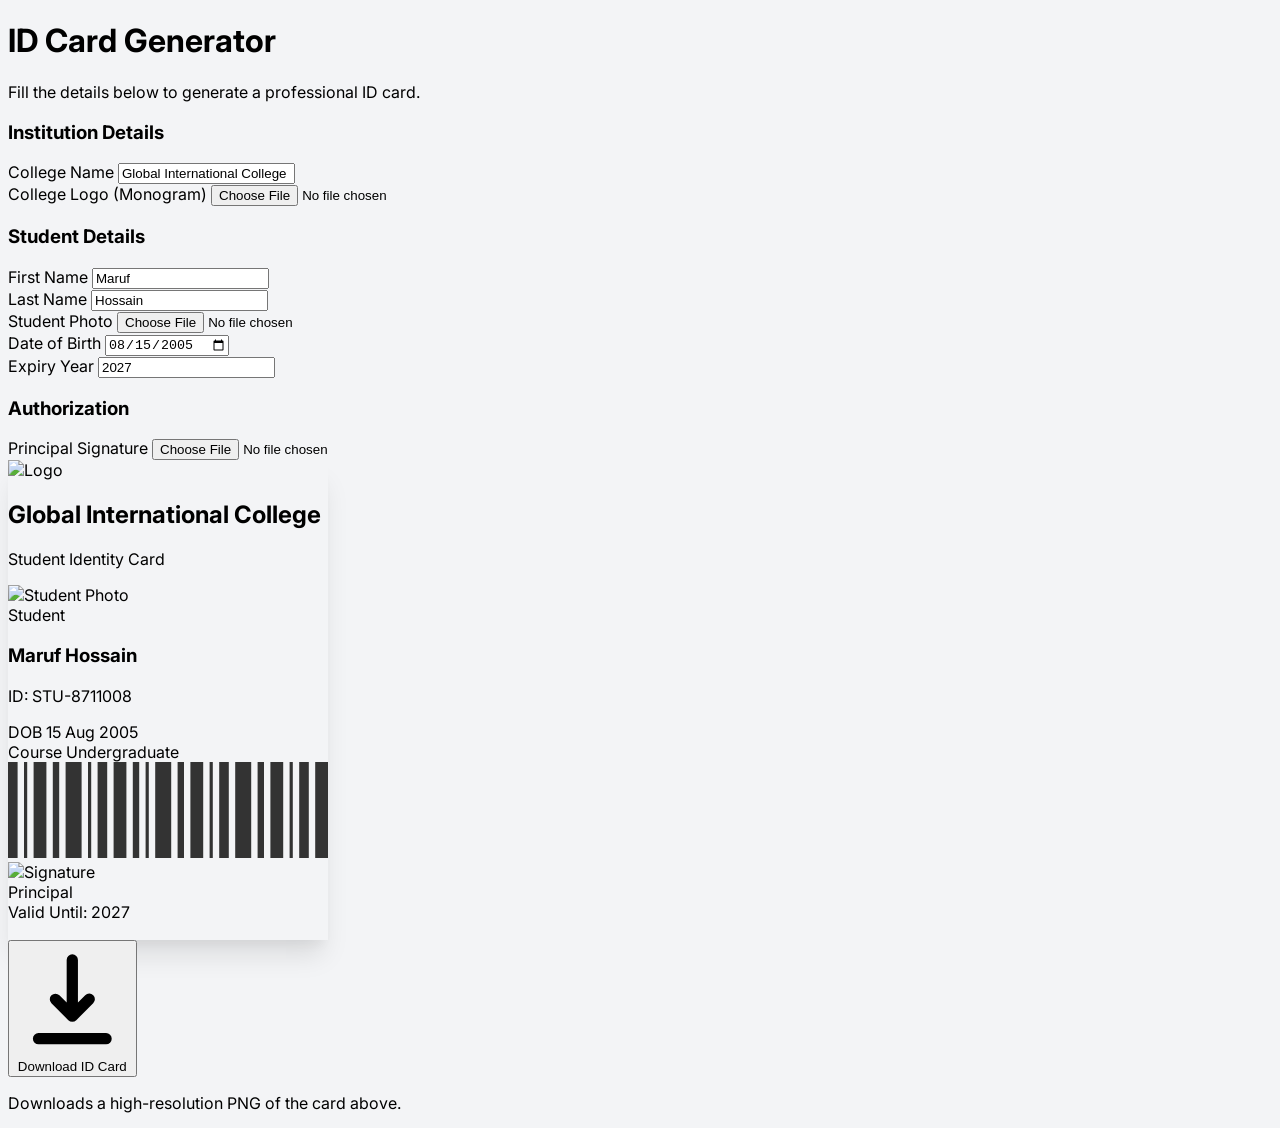
==== Card/index.html @ 34544143 "Add ID Card Generator HTML structure This file contains the complete HTML structure for a profession" ====
<!DOCTYPE html>
<html lang="en">
<head>
    <meta charset="UTF-8">
    <meta name="viewport" content="width=device-width, initial-scale=1.0">
    <title>Pro ID Card Generator</title>
    
    <!-- Tailwind CSS for rapid styling -->
    <script src="https://cdn.tailwindcss.com"></script>
    
    <!-- Google Fonts: Inter for a clean, professional look -->
    <link href="https://fonts.googleapis.com/css2?family=Inter:wght@300;400;500;600;700;800&display=swap" rel="stylesheet">
    
    <!-- html2canvas for downloading the card as an image -->
    <script src="https://cdnjs.cloudflare.com/ajax/libs/html2canvas/1.4.1/html2canvas.min.js"></script>

    <style>
        body {
            font-family: 'Inter', sans-serif;
            background-color: #f3f4f6;
        }
        
        /* Custom scrollbar for the form area */
        .custom-scrollbar::-webkit-scrollbar {
            width: 6px;
        }
        .custom-scrollbar::-webkit-scrollbar-track {
            background: #f1f1f1; 
        }
        .custom-scrollbar::-webkit-scrollbar-thumb {
            background: #cbd5e1; 
            border-radius: 10px;
        }
        .custom-scrollbar::-webkit-scrollbar-thumb:hover {
            background: #94a3b8; 
        }

        /* ID Card Specific Styles to ensure consistency */
        .id-card {
            width: 320px;
            height: 480px;
            box-shadow: 0 20px 25px -5px rgba(0, 0, 0, 0.1), 0 10px 10px -5px rgba(0, 0, 0, 0.04);
        }
        
        /* Watermark style */
        .watermark {
            position: absolute;
            top: 50%;
            left: 50%;
            transform: translate(-50%, -50%);
            width: 80%;
            opacity: 0.05;
            pointer-events: none;
            z-index: 0;
        }
    </style>
</head>
<body class="min-h-screen flex items-center justify-center p-4 md:p-8">

    <div class="max-w-6xl w-full bg-white rounded-2xl shadow-xl overflow-hidden flex flex-col lg:flex-row h-full lg:h-[85vh]">
        
        <!-- LEFT COLUMN: Input Form -->
        <div class="w-full lg:w-5/12 bg-white border-r border-gray-200 flex flex-col h-full relative z-10">
            <div class="p-6 border-b border-gray-100 bg-gray-50">
                <h1 class="text-2xl font-bold text-gray-800 tracking-tight">ID Card Generator</h1>
                <p class="text-sm text-gray-500 mt-1">Fill the details below to generate a professional ID card.</p>
            </div>

            <div class="p-6 overflow-y-auto custom-scrollbar flex-1 space-y-5">
                
                <!-- College Info Section -->
                <div>
                    <h3 class="text-xs font-semibold text-gray-400 uppercase tracking-wider mb-3">Institution Details</h3>
                    <div class="space-y-4">
                        <div>
                            <label class="block text-sm font-medium text-gray-700 mb-1">College Name</label>
                            <input type="text" id="inputCollegeName" value="Global International College" class="w-full px-4 py-2 border border-gray-300 rounded-lg focus:ring-2 focus:ring-blue-500 focus:border-blue-500 outline-none transition-colors">
                        </div>
                        <div>
                            <label class="block text-sm font-medium text-gray-700 mb-1">College Logo (Monogram)</label>
                            <input type="file" id="inputLogo" accept="image/*" class="w-full text-sm text-gray-500 file:mr-4 file:py-2 file:px-4 file:rounded-lg file:border-0 file:text-sm file:font-semibold file:bg-blue-50 file:text-blue-700 hover:file:bg-blue-100 transition-colors">
                        </div>
                    </div>
                </div>

                <div class="border-t border-gray-100 my-2"></div>

                <!-- Student Info Section -->
                <div>
                    <h3 class="text-xs font-semibold text-gray-400 uppercase tracking-wider mb-3">Student Details</h3>
                    <div class="space-y-4">
                        <div class="grid grid-cols-2 gap-4">
                            <div>
                                <label class="block text-sm font-medium text-gray-700 mb-1">First Name</label>
                                <input type="text" id="inputFirstName" value="Maruf" class="w-full px-4 py-2 border border-gray-300 rounded-lg focus:ring-2 focus:ring-blue-500 focus:border-blue-500 outline-none transition-colors">
                            </div>
                            <div>
                                <label class="block text-sm font-medium text-gray-700 mb-1">Last Name</label>
                                <input type="text" id="inputLastName" value="Hossain" class="w-full px-4 py-2 border border-gray-300 rounded-lg focus:ring-2 focus:ring-blue-500 focus:border-blue-500 outline-none transition-colors">
                            </div>
                        </div>
                        
                        <div>
                            <label class="block text-sm font-medium text-gray-700 mb-1">Student Photo</label>
                            <input type="file" id="inputPhoto" accept="image/*" class="w-full text-sm text-gray-500 file:mr-4 file:py-2 file:px-4 file:rounded-lg file:border-0 file:text-sm file:font-semibold file:bg-blue-50 file:text-blue-700 hover:file:bg-blue-100 transition-colors">
                        </div>

                        <div class="grid grid-cols-2 gap-4">
                            <div>
                                <label class="block text-sm font-medium text-gray-700 mb-1">Date of Birth</label>
                                <input type="date" id="inputDOB" value="2005-08-15" class="w-full px-4 py-2 border border-gray-300 rounded-lg focus:ring-2 focus:ring-blue-500 focus:border-blue-500 outline-none transition-colors">
                            </div>
                            <div>
                                <label class="block text-sm font-medium text-gray-700 mb-1">Expiry Year</label>
                                <input type="text" id="inputExpiry" value="2027" placeholder="e.g. 2027" class="w-full px-4 py-2 border border-gray-300 rounded-lg focus:ring-2 focus:ring-blue-500 focus:border-blue-500 outline-none transition-colors">
                            </div>
                        </div>
                    </div>
                </div>

                <div class="border-t border-gray-100 my-2"></div>

                <!-- Authorization Section -->
                <div>
                    <h3 class="text-xs font-semibold text-gray-400 uppercase tracking-wider mb-3">Authorization</h3>
                    <div>
                        <label class="block text-sm font-medium text-gray-700 mb-1">Principal Signature</label>
                        <input type="file" id="inputSignature" accept="image/*" class="w-full text-sm text-gray-500 file:mr-4 file:py-2 file:px-4 file:rounded-lg file:border-0 file:text-sm file:font-semibold file:bg-blue-50 file:text-blue-700 hover:file:bg-blue-100 transition-colors">
                    </div>
                </div>
                
                <div class="pb-6"></div> <!-- padding for scrolling -->
            </div>
        </div>

        <!-- RIGHT COLUMN: Live Preview -->
        <div class="w-full lg:w-7/12 bg-[#e8eef2] p-8 flex flex-col items-center justify-center relative overflow-hidden">
            
            <!-- Decorative background elements -->
            <div class="absolute top-[-10%] left-[-10%] w-96 h-96 bg-blue-200 rounded-full mix-blend-multiply filter blur-3xl opacity-50"></div>
            <div class="absolute bottom-[-10%] right-[-10%] w-96 h-96 bg-teal-200 rounded-full mix-blend-multiply filter blur-3xl opacity-50"></div>
            
            <!-- ID Card Container -->
            <div id="idCard" class="id-card bg-white rounded-2xl relative flex flex-col z-10 overflow-hidden border border-gray-200 transform transition-transform hover:scale-[1.02] duration-300">
                
                <!-- Card Header (College Info) -->
                <div class="h-[90px] bg-gradient-to-r from-blue-900 via-blue-800 to-indigo-900 text-white flex items-center px-4 pt-2 shadow-md relative z-10">
                    <div class="w-[50px] h-[50px] bg-white rounded-full flex items-center justify-center p-1 shrink-0 overflow-hidden shadow-sm">
                        <img id="previewLogo" src="https://placehold.co/100x100/ffffff/1e3a8a?text=LOGO" alt="Logo" class="w-full h-full object-contain">
                    </div>
                    <div class="ml-3 flex-1">
                        <h2 id="previewCollegeName" class="text-[13px] font-bold uppercase leading-tight tracking-wide line-clamp-2">Global International College</h2>
                        <p class="text-[9px] text-blue-200 mt-0.5 tracking-widest uppercase">Student Identity Card</p>
                    </div>
                </div>

                <!-- Card Body (Student Info) -->
                <div class="flex-1 flex flex-col items-center pt-6 px-6 relative z-10">
                    <!-- Photo -->
                    <div class="relative mb-3">
                        <div class="w-[110px] h-[130px] rounded-lg border-[3px] border-white shadow-[0_4px_10px_rgba(0,0,0,0.15)] overflow-hidden bg-gray-100 z-10 relative">
                            <img id="previewPhoto" src="https://placehold.co/220x260/e2e8f0/475569?text=PHOTO" alt="Student Photo" class="w-full h-full object-cover">
                        </div>
                        <!-- Little decorative ribbon -->
                        <div class="absolute -bottom-2 left-1/2 transform -translate-x-1/2 bg-blue-600 text-white text-[8px] font-bold px-3 py-1 rounded-full uppercase tracking-wider z-20 shadow-sm border border-blue-700">
                            Student
                        </div>
                    </div>

                    <!-- Name -->
                    <h3 class="text-xl font-bold text-gray-800 uppercase tracking-wide mt-2 text-center w-full truncate">
                        <span id="previewFirstName">Maruf</span> <span id="previewLastName">Hossain</span>
                    </h3>
                    
                    <!-- ID Number (Auto generated for realism) -->
                    <p class="text-[10px] text-gray-500 font-mono mt-1 mb-4">ID: <span id="randomId">STU-8472910</span></p>

                    <!-- Details Grid -->
                    <div class="w-full space-y-2 mt-1">
                        <div class="flex justify-between items-center border-b border-gray-100 pb-1">
                            <span class="text-[11px] font-semibold text-gray-500 uppercase tracking-wider">DOB</span>
                            <span id="previewDOB" class="text-[12px] font-bold text-gray-800">15 Aug 2005</span>
                        </div>
                        <div class="flex justify-between items-center border-b border-gray-100 pb-1">
                            <span class="text-[11px] font-semibold text-gray-500 uppercase tracking-wider">Course</span>
                            <span class="text-[12px] font-bold text-gray-800">Undergraduate</span>
                        </div>
                    </div>
                </div>

                <!-- Card Footer (Signatures & Expiry) -->
                <div class="mt-auto px-6 pb-4 w-full flex justify-between items-end relative z-10">
                    <!-- Dummy Barcode for authenticity -->
                    <div class="w-20">
                        <svg class="w-full h-8 opacity-70" viewBox="0 0 100 30" preserveAspectRatio="none">
                            <rect x="0" y="0" width="3" height="30" fill="#333"/>
                            <rect x="5" y="0" width="1" height="30" fill="#333"/>
                            <rect x="8" y="0" width="4" height="30" fill="#333"/>
                            <rect x="14" y="0" width="2" height="30" fill="#333"/>
                            <rect x="18" y="0" width="5" height="30" fill="#333"/>
                            <rect x="25" y="0" width="1" height="30" fill="#333"/>
                            <rect x="28" y="0" width="3" height="30" fill="#333"/>
                            <rect x="33" y="0" width="4" height="30" fill="#333"/>
                            <rect x="39" y="0" width="2" height="30" fill="#333"/>
                            <rect x="43" y="0" width="1" height="30" fill="#333"/>
                            <rect x="46" y="0" width="5" height="30" fill="#333"/>
                            <rect x="53" y="0" width="2" height="30" fill="#333"/>
                            <rect x="57" y="0" width="4" height="30" fill="#333"/>
                            <rect x="63" y="0" width="1" height="30" fill="#333"/>
                            <rect x="66" y="0" width="3" height="30" fill="#333"/>
                            <rect x="71" y="0" width="5" height="30" fill="#333"/>
                            <rect x="78" y="0" width="2" height="30" fill="#333"/>
                            <rect x="82" y="0" width="4" height="30" fill="#333"/>
                            <rect x="88" y="0" width="1" height="30" fill="#333"/>
                            <rect x="91" y="0" width="3" height="30" fill="#333"/>
                            <rect x="96" y="0" width="4" height="30" fill="#333"/>
                        </svg>
                    </div>

                    <!-- Signature -->
                    <div class="flex flex-col items-center">
                        <img id="previewSignature" src="https://placehold.co/150x50/ffffff/000000?text=Sign" alt="Signature" class="h-8 object-contain mb-1 mix-blend-darken">
                        <div class="w-16 h-px bg-gray-400 mb-1"></div>
                        <span class="text-[9px] font-bold text-gray-500 uppercase tracking-wider">Principal</span>
                    </div>
                </div>

                <!-- Expiry Banner -->
                <div class="h-6 bg-red-600 text-white text-[10px] font-bold uppercase tracking-widest flex items-center justify-center relative z-10">
                    Valid Until: <span id="previewExpiry" class="ml-1">2027</span>
                </div>
            </div>

            <!-- Download Button -->
            <button id="downloadBtn" class="mt-8 px-8 py-3 bg-blue-600 hover:bg-blue-700 text-white font-semibold rounded-lg shadow-lg hover:shadow-xl transition-all flex items-center gap-2 transform active:scale-95 z-10">
                <svg xmlns="http://www.w3.org/2000/svg" class="h-5 w-5" viewBox="0 0 20 20" fill="currentColor">
                    <path fill-rule="evenodd" d="M3 17a1 1 0 011-1h12a1 1 0 110 2H4a1 1 0 01-1-1zm3.293-7.707a1 1 0 011.414 0L9 10.586V3a1 1 0 112 0v7.586l1.293-1.293a1 1 0 111.414 1.414l-3 3a1 1 0 01-1.414 0l-3-3a1 1 0 010-1.414z" clip-rule="evenodd" />
                </svg>
                Download ID Card
            </button>
            <p class="text-xs text-gray-500 mt-3 z-10 text-center max-w-xs">Downloads a high-resolution PNG of the card above.</p>

        </div>
    </div>

    <script>
        document.addEventListener('DOMContentLoaded', () => {
            
            // Format Date Function (e.g., 2005-08-15 to 15 Aug 2005)
            const formatDate = (dateString) => {
                if (!dateString) return '';
                const options = { day: 'numeric', month: 'short', year: 'numeric' };
                const date = new Date(dateString);
                // Handle invalid dates gracefully
                if (isNaN(date)) return dateString; 
                return date.toLocaleDateString('en-GB', options);
            };

            // Bind text inputs
            const bindText = (inputId, previewId, formatter = null) => {
                const input = document.getElementById(inputId);
                const preview = document.getElementById(previewId);
                
                // Initialize
                if(formatter) {
                    preview.textContent = formatter(input.value) || '...';
                } else {
                    preview.textContent = input.value || '...';
                }

                // Listen to changes
                input.addEventListener('input', (e) => {
                    if(formatter) {
                        preview.textContent = formatter(e.target.value) || '...';
                    } else {
                        preview.textContent = e.target.value || '...';
                    }
                });
            };

            // Bind image inputs via FileReader
            const bindImage = (inputId, previewId) => {
                const input = document.getElementById(inputId);
                const preview = document.getElementById(previewId);

                input.addEventListener('change', function(e) {
                    const file = e.target.files[0];
                    if (file) {
                        const reader = new FileReader();
                        reader.onload = function(event) {
                            preview.src = event.target.result;
                        }
                        reader.readAsDataURL(file);
                    }
                });
            };

            // Execute bindings
            bindText('inputCollegeName', 'previewCollegeName');
            bindText('inputFirstName', 'previewFirstName');
            bindText('inputLastName', 'previewLastName');
            bindText('inputDOB', 'previewDOB', formatDate);
            bindText('inputExpiry', 'previewExpiry');

            bindImage('inputLogo', 'previewLogo');
            bindImage('inputPhoto', 'previewPhoto');
            bindImage('inputSignature', 'previewSignature');

            // Generate a random ID number on load
            document.getElementById('randomId').textContent = 'STU-' + Math.floor(1000000 + Math.random() * 9000000);

            // Download functionality using html2canvas
            document.getElementById('downloadBtn').addEventListener('click', () => {
                const card = document.getElementById('idCard');
                const btn = document.getElementById('downloadBtn');
                
                // Visual feedback on button
                const originalText = btn.innerHTML;
                btn.innerHTML = 'Generating...';
                btn.classList.add('opacity-75', 'cursor-not-allowed');
                
                // Use html2canvas
                html2canvas(card, {
                    scale: 3, // High resolution
                    useCORS: true, // Allow cross-origin images if any
                    backgroundColor: null, // Keep transparent edges if any
                    logging: false
                }).then(canvas => {
                    // Create download link
                    const link = document.createElement('a');
                    link.download = `ID_Card_${document.getElementById('inputFirstName').value || 'Student'}.png`;
                    link.href = canvas.toDataURL('image/png');
                    link.click();
                    
                    // Reset button
                    btn.innerHTML = originalText;
                    btn.classList.remove('opacity-75', 'cursor-not-allowed');
                }).catch(err => {
                    console.error('Error generating image:', err);
                    alert('There was an issue generating the ID card image.');
                    btn.innerHTML = originalText;
                    btn.classList.remove('opacity-75', 'cursor-not-allowed');
                });
            });
        });
    </script>
</body>
</html>
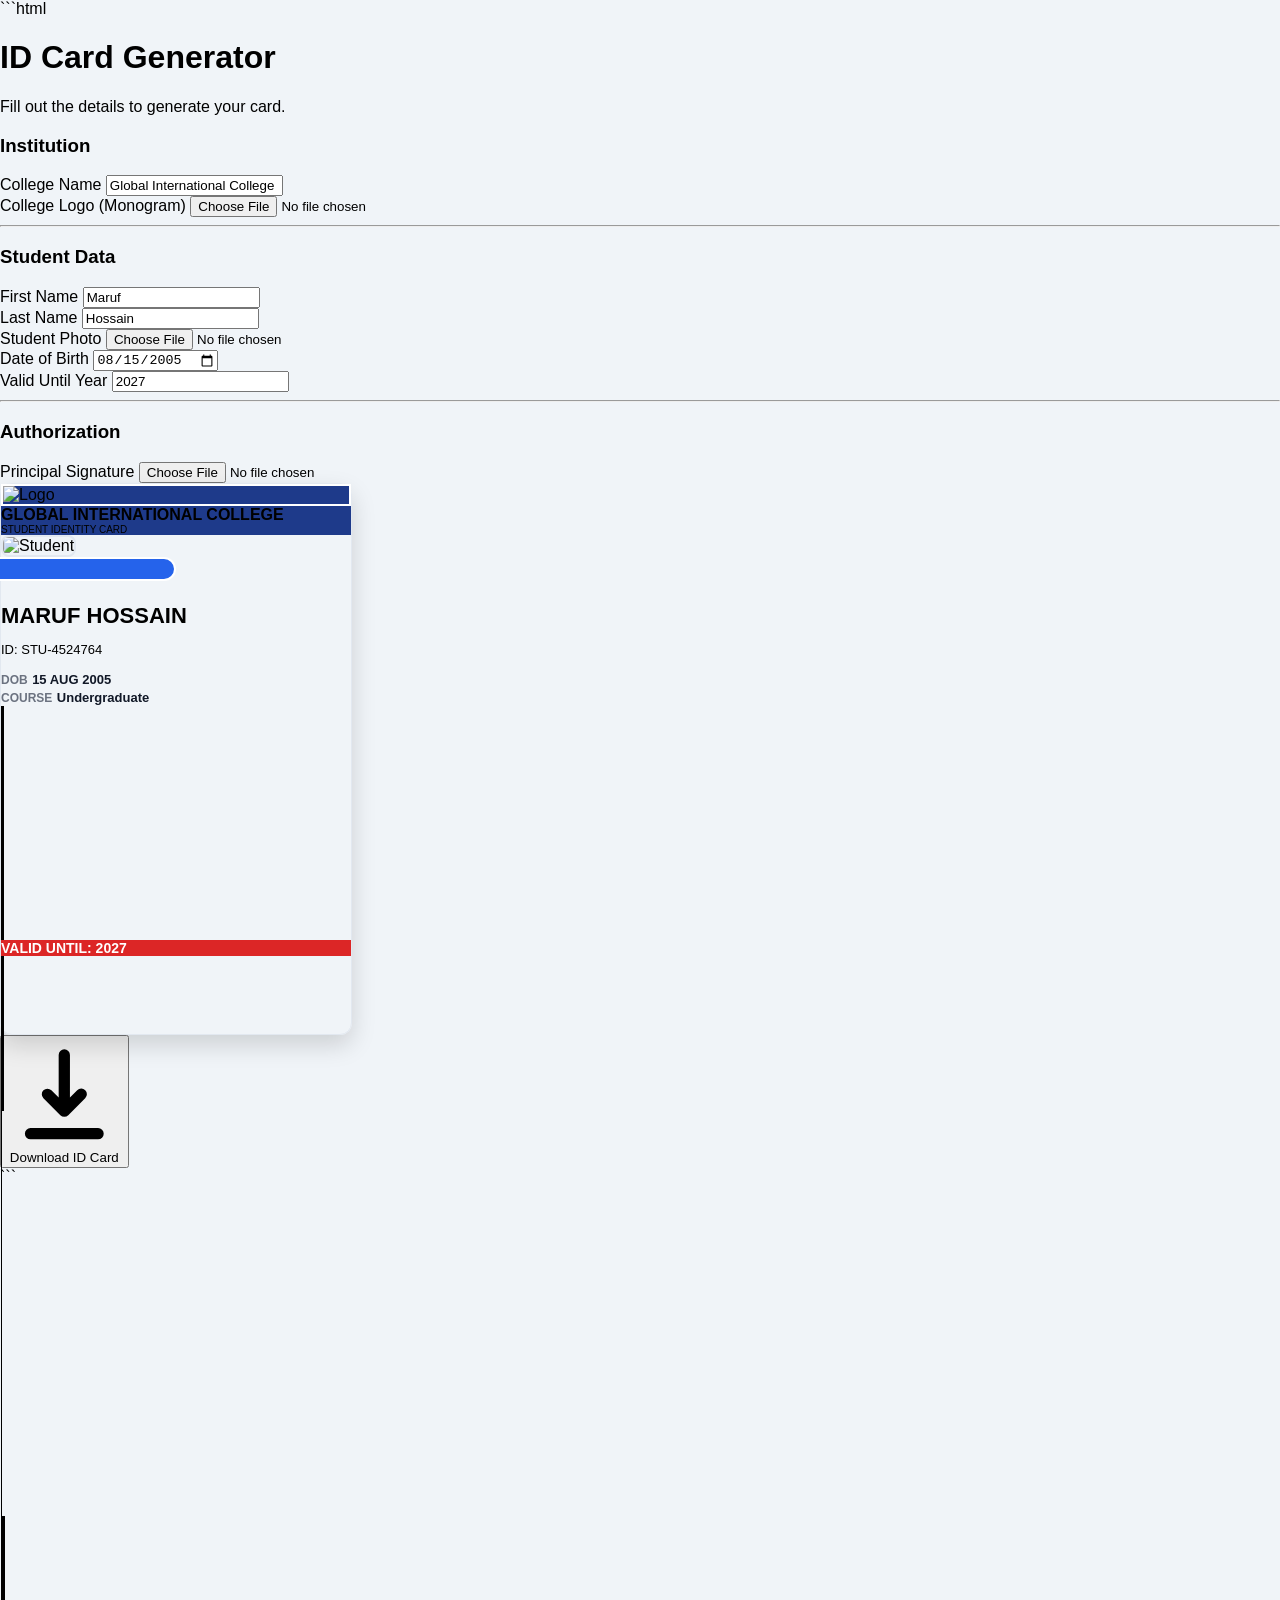
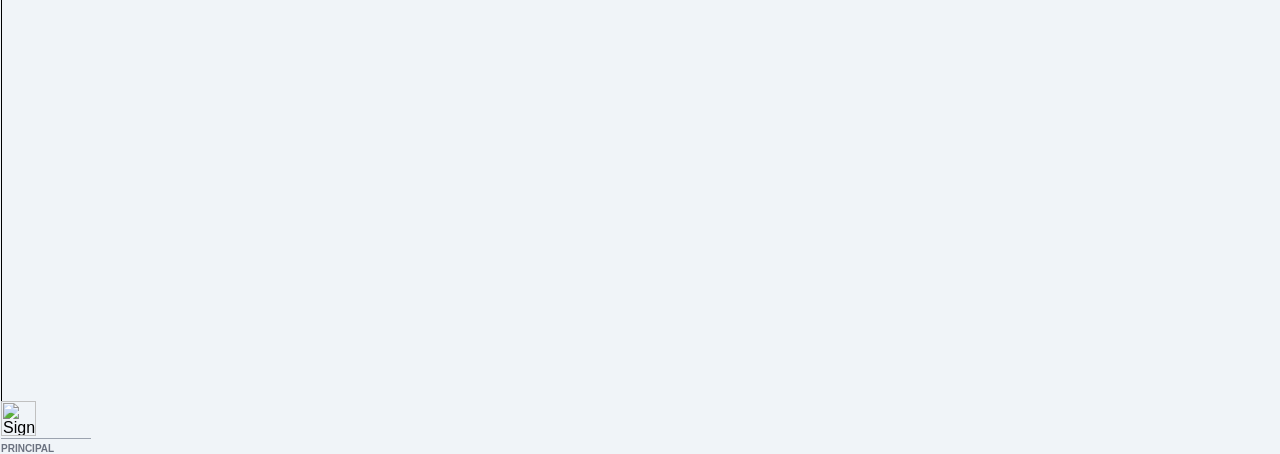
==== commit 68120008: "Update index.html" ====
--- a/Card/index.html
+++ b/Card/index.html
@@ -1,350 +1,374 @@
-
+```html
 <!DOCTYPE html>
 <html lang="en">
 <head>
     <meta charset="UTF-8">
     <meta name="viewport" content="width=device-width, initial-scale=1.0">
-    <title>Pro ID Card Generator</title>
+    <title>Professional ID Card Generator</title>
     
-    <!-- Tailwind CSS for rapid styling -->
+    <!-- Tailwind CSS -->
     <script src="https://cdn.tailwindcss.com"></script>
     
-    <!-- Google Fonts: Inter for a clean, professional look -->
-    <link href="https://fonts.googleapis.com/css2?family=Inter:wght@300;400;500;600;700;800&display=swap" rel="stylesheet">
-    
-    <!-- html2canvas for downloading the card as an image -->
+    <!-- html2canvas -->
     <script src="https://cdnjs.cloudflare.com/ajax/libs/html2canvas/1.4.1/html2canvas.min.js"></script>
 
     <style>
         body {
-            font-family: 'Inter', sans-serif;
-            background-color: #f3f4f6;
-        }
-        
-        /* Custom scrollbar for the form area */
+            background-color: #f0f4f8;
+            font-family: -apple-system, BlinkMacSystemFont, 'Segoe UI', Roboto, Helvetica, Arial, sans-serif;
+            margin: 0;
+            padding: 0;
+            overflow-x: hidden;
+        }
+
+        /* Custom Scrollbar for form */
         .custom-scrollbar::-webkit-scrollbar {
-            width: 6px;
+            width: 8px;
         }
         .custom-scrollbar::-webkit-scrollbar-track {
-            background: #f1f1f1; 
+            background: #f1f5f9; 
         }
         .custom-scrollbar::-webkit-scrollbar-thumb {
             background: #cbd5e1; 
-            border-radius: 10px;
+            border-radius: 4px;
         }
         .custom-scrollbar::-webkit-scrollbar-thumb:hover {
             background: #94a3b8; 
         }
 
-        /* ID Card Specific Styles to ensure consistency */
-        .id-card {
-            width: 320px;
-            height: 480px;
-            box-shadow: 0 20px 25px -5px rgba(0, 0, 0, 0.1), 0 10px 10px -5px rgba(0, 0, 0, 0.04);
-        }
-        
-        /* Watermark style */
-        .watermark {
-            position: absolute;
-            top: 50%;
-            left: 50%;
-            transform: translate(-50%, -50%);
-            width: 80%;
-            opacity: 0.05;
-            pointer-events: none;
-            z-index: 0;
+        /* Ensure card font is completely web-safe for html2canvas */
+        .id-card-font {
+            font-family: Arial, Helvetica, sans-serif;
+            line-height: normal; /* Prevents text clipping in canvas */
         }
     </style>
 </head>
-<body class="min-h-screen flex items-center justify-center p-4 md:p-8">
-
-    <div class="max-w-6xl w-full bg-white rounded-2xl shadow-xl overflow-hidden flex flex-col lg:flex-row h-full lg:h-[85vh]">
-        
-        <!-- LEFT COLUMN: Input Form -->
-        <div class="w-full lg:w-5/12 bg-white border-r border-gray-200 flex flex-col h-full relative z-10">
-            <div class="p-6 border-b border-gray-100 bg-gray-50">
-                <h1 class="text-2xl font-bold text-gray-800 tracking-tight">ID Card Generator</h1>
-                <p class="text-sm text-gray-500 mt-1">Fill the details below to generate a professional ID card.</p>
+<body class="h-screen w-screen flex flex-col md:flex-row overflow-hidden">
+
+    <!-- LEFT COLUMN: Form Inputs -->
+    <div class="w-full md:w-5/12 lg:w-1/3 bg-white h-[50vh] md:h-full border-b md:border-b-0 md:border-r border-gray-200 shadow-lg z-10 flex flex-col">
+        <div class="p-5 border-b border-gray-100 bg-gray-50 flex-shrink-0">
+            <h1 class="text-xl font-bold text-gray-800">ID Card Generator</h1>
+            <p class="text-xs text-gray-500 mt-1">Fill out the details to generate your card.</p>
+        </div>
+
+        <div class="p-5 overflow-y-auto custom-scrollbar flex-1 space-y-5">
+            <!-- College Details -->
+            <div class="space-y-3">
+                <h3 class="text-xs font-bold text-gray-400 uppercase">Institution</h3>
+                <div>
+                    <label class="block text-xs font-semibold text-gray-700 mb-1">College Name</label>
+                    <input type="text" id="inCollegeName" value="Global International College" class="w-full px-3 py-2 border border-gray-300 rounded focus:ring-2 focus:ring-blue-500 focus:border-blue-500 outline-none text-sm transition-colors">
+                </div>
+                <div>
+                    <label class="block text-xs font-semibold text-gray-700 mb-1">College Logo (Monogram)</label>
+                    <input type="file" id="inLogo" accept="image/*" class="w-full text-xs text-gray-500 file:mr-3 file:py-1.5 file:px-3 file:rounded file:border-0 file:text-xs file:font-semibold file:bg-blue-50 file:text-blue-700 hover:file:bg-blue-100 transition-colors">
+                </div>
             </div>
 
-            <div class="p-6 overflow-y-auto custom-scrollbar flex-1 space-y-5">
-                
-                <!-- College Info Section -->
+            <hr class="border-gray-100">
+
+            <!-- Student Details -->
+            <div class="space-y-3">
+                <h3 class="text-xs font-bold text-gray-400 uppercase">Student Data</h3>
+                <div class="grid grid-cols-2 gap-3">
+                    <div>
+                        <label class="block text-xs font-semibold text-gray-700 mb-1">First Name</label>
+                        <input type="text" id="inFirstName" value="Maruf" class="w-full px-3 py-2 border border-gray-300 rounded focus:ring-2 focus:ring-blue-500 outline-none text-sm">
+                    </div>
+                    <div>
+                        <label class="block text-xs font-semibold text-gray-700 mb-1">Last Name</label>
+                        <input type="text" id="inLastName" value="Hossain" class="w-full px-3 py-2 border border-gray-300 rounded focus:ring-2 focus:ring-blue-500 outline-none text-sm">
+                    </div>
+                </div>
                 <div>
-                    <h3 class="text-xs font-semibold text-gray-400 uppercase tracking-wider mb-3">Institution Details</h3>
-                    <div class="space-y-4">
-                        <div>
-                            <label class="block text-sm font-medium text-gray-700 mb-1">College Name</label>
-                            <input type="text" id="inputCollegeName" value="Global International College" class="w-full px-4 py-2 border border-gray-300 rounded-lg focus:ring-2 focus:ring-blue-500 focus:border-blue-500 outline-none transition-colors">
-                        </div>
-                        <div>
-                            <label class="block text-sm font-medium text-gray-700 mb-1">College Logo (Monogram)</label>
-                            <input type="file" id="inputLogo" accept="image/*" class="w-full text-sm text-gray-500 file:mr-4 file:py-2 file:px-4 file:rounded-lg file:border-0 file:text-sm file:font-semibold file:bg-blue-50 file:text-blue-700 hover:file:bg-blue-100 transition-colors">
-                        </div>
-                    </div>
-                </div>
-
-                <div class="border-t border-gray-100 my-2"></div>
-
-                <!-- Student Info Section -->
+                    <label class="block text-xs font-semibold text-gray-700 mb-1">Student Photo</label>
+                    <input type="file" id="inPhoto" accept="image/*" class="w-full text-xs text-gray-500 file:mr-3 file:py-1.5 file:px-3 file:rounded file:border-0 file:text-xs file:font-semibold file:bg-blue-50 file:text-blue-700 hover:file:bg-blue-100 transition-colors">
+                </div>
+                <div class="grid grid-cols-2 gap-3">
+                    <div>
+                        <label class="block text-xs font-semibold text-gray-700 mb-1">Date of Birth</label>
+                        <input type="date" id="inDOB" value="2005-08-15" class="w-full px-3 py-2 border border-gray-300 rounded focus:ring-2 focus:ring-blue-500 outline-none text-sm">
+                    </div>
+                    <div>
+                        <label class="block text-xs font-semibold text-gray-700 mb-1">Valid Until Year</label>
+                        <input type="number" id="inExpiry" value="2027" class="w-full px-3 py-2 border border-gray-300 rounded focus:ring-2 focus:ring-blue-500 outline-none text-sm">
+                    </div>
+                </div>
+            </div>
+
+            <hr class="border-gray-100">
+
+            <!-- Authorization -->
+            <div class="space-y-3 pb-6">
+                <h3 class="text-xs font-bold text-gray-400 uppercase">Authorization</h3>
                 <div>
-                    <h3 class="text-xs font-semibold text-gray-400 uppercase tracking-wider mb-3">Student Details</h3>
-                    <div class="space-y-4">
-                        <div class="grid grid-cols-2 gap-4">
-                            <div>
-                                <label class="block text-sm font-medium text-gray-700 mb-1">First Name</label>
-                                <input type="text" id="inputFirstName" value="Maruf" class="w-full px-4 py-2 border border-gray-300 rounded-lg focus:ring-2 focus:ring-blue-500 focus:border-blue-500 outline-none transition-colors">
-                            </div>
-                            <div>
-                                <label class="block text-sm font-medium text-gray-700 mb-1">Last Name</label>
-                                <input type="text" id="inputLastName" value="Hossain" class="w-full px-4 py-2 border border-gray-300 rounded-lg focus:ring-2 focus:ring-blue-500 focus:border-blue-500 outline-none transition-colors">
-                            </div>
-                        </div>
-                        
-                        <div>
-                            <label class="block text-sm font-medium text-gray-700 mb-1">Student Photo</label>
-                            <input type="file" id="inputPhoto" accept="image/*" class="w-full text-sm text-gray-500 file:mr-4 file:py-2 file:px-4 file:rounded-lg file:border-0 file:text-sm file:font-semibold file:bg-blue-50 file:text-blue-700 hover:file:bg-blue-100 transition-colors">
-                        </div>
-
-                        <div class="grid grid-cols-2 gap-4">
-                            <div>
-                                <label class="block text-sm font-medium text-gray-700 mb-1">Date of Birth</label>
-                                <input type="date" id="inputDOB" value="2005-08-15" class="w-full px-4 py-2 border border-gray-300 rounded-lg focus:ring-2 focus:ring-blue-500 focus:border-blue-500 outline-none transition-colors">
-                            </div>
-                            <div>
-                                <label class="block text-sm font-medium text-gray-700 mb-1">Expiry Year</label>
-                                <input type="text" id="inputExpiry" value="2027" placeholder="e.g. 2027" class="w-full px-4 py-2 border border-gray-300 rounded-lg focus:ring-2 focus:ring-blue-500 focus:border-blue-500 outline-none transition-colors">
-                            </div>
-                        </div>
-                    </div>
-                </div>
-
-                <div class="border-t border-gray-100 my-2"></div>
-
-                <!-- Authorization Section -->
-                <div>
-                    <h3 class="text-xs font-semibold text-gray-400 uppercase tracking-wider mb-3">Authorization</h3>
-                    <div>
-                        <label class="block text-sm font-medium text-gray-700 mb-1">Principal Signature</label>
-                        <input type="file" id="inputSignature" accept="image/*" class="w-full text-sm text-gray-500 file:mr-4 file:py-2 file:px-4 file:rounded-lg file:border-0 file:text-sm file:font-semibold file:bg-blue-50 file:text-blue-700 hover:file:bg-blue-100 transition-colors">
-                    </div>
-                </div>
-                
-                <div class="pb-6"></div> <!-- padding for scrolling -->
+                    <label class="block text-xs font-semibold text-gray-700 mb-1">Principal Signature</label>
+                    <input type="file" id="inSignature" accept="image/*" class="w-full text-xs text-gray-500 file:mr-3 file:py-1.5 file:px-3 file:rounded file:border-0 file:text-xs file:font-semibold file:bg-blue-50 file:text-blue-700 hover:file:bg-blue-100 transition-colors">
+                </div>
             </div>
         </div>
-
-        <!-- RIGHT COLUMN: Live Preview -->
-        <div class="w-full lg:w-7/12 bg-[#e8eef2] p-8 flex flex-col items-center justify-center relative overflow-hidden">
+    </div>
+
+    <!-- RIGHT COLUMN: Live Preview -->
+    <div id="previewContainer" class="w-full md:w-7/12 lg:w-2/3 h-[50vh] md:h-full relative flex flex-col items-center justify-center p-4 bg-[#e2e8f0]">
+        
+        <!-- Wrapper handles CSS scaling so the DOM node remains exact dimensions -->
+        <div id="scaleWrapper" class="transition-transform duration-200 origin-top md:origin-center mt-4 md:mt-0">
             
-            <!-- Decorative background elements -->
-            <div class="absolute top-[-10%] left-[-10%] w-96 h-96 bg-blue-200 rounded-full mix-blend-multiply filter blur-3xl opacity-50"></div>
-            <div class="absolute bottom-[-10%] right-[-10%] w-96 h-96 bg-teal-200 rounded-full mix-blend-multiply filter blur-3xl opacity-50"></div>
-            
-            <!-- ID Card Container -->
-            <div id="idCard" class="id-card bg-white rounded-2xl relative flex flex-col z-10 overflow-hidden border border-gray-200 transform transition-transform hover:scale-[1.02] duration-300">
-                
-                <!-- Card Header (College Info) -->
-                <div class="h-[90px] bg-gradient-to-r from-blue-900 via-blue-800 to-indigo-900 text-white flex items-center px-4 pt-2 shadow-md relative z-10">
-                    <div class="w-[50px] h-[50px] bg-white rounded-full flex items-center justify-center p-1 shrink-0 overflow-hidden shadow-sm">
-                        <img id="previewLogo" src="https://placehold.co/100x100/ffffff/1e3a8a?text=LOGO" alt="Logo" class="w-full h-full object-contain">
-                    </div>
-                    <div class="ml-3 flex-1">
-                        <h2 id="previewCollegeName" class="text-[13px] font-bold uppercase leading-tight tracking-wide line-clamp-2">Global International College</h2>
-                        <p class="text-[9px] text-blue-200 mt-0.5 tracking-widest uppercase">Student Identity Card</p>
-                    </div>
-                </div>
-
-                <!-- Card Body (Student Info) -->
-                <div class="flex-1 flex flex-col items-center pt-6 px-6 relative z-10">
-                    <!-- Photo -->
-                    <div class="relative mb-3">
-                        <div class="w-[110px] h-[130px] rounded-lg border-[3px] border-white shadow-[0_4px_10px_rgba(0,0,0,0.15)] overflow-hidden bg-gray-100 z-10 relative">
-                            <img id="previewPhoto" src="https://placehold.co/220x260/e2e8f0/475569?text=PHOTO" alt="Student Photo" class="w-full h-full object-cover">
-                        </div>
-                        <!-- Little decorative ribbon -->
-                        <div class="absolute -bottom-2 left-1/2 transform -translate-x-1/2 bg-blue-600 text-white text-[8px] font-bold px-3 py-1 rounded-full uppercase tracking-wider z-20 shadow-sm border border-blue-700">
-                            Student
+            <!-- THE ID CARD - FIXED DIMENSIONS -->
+            <div id="idCard" class="bg-white id-card-font relative box-border overflow-hidden" 
+                 style="width: 350px; height: 550px; border-radius: 12px; box-shadow: 0 10px 25px rgba(0,0,0,0.15); border: 1px solid #e2e8f0;">
+                
+                <!-- Card Header -->
+                <div class="h-[95px] flex items-center px-4 box-border relative" style="background-color: #1e3a8a;">
+                    <!-- Logo Container -->
+                    <div class="w-[65px] h-[65px] bg-white rounded-full flex items-center justify-center shrink-0 overflow-hidden" style="border: 2px solid white;">
+                        <img id="outLogo" src="https://placehold.co/100x100/ffffff/1e3a8a?text=LOGO" alt="Logo" class="w-[55px] h-[55px] object-contain">
+                    </div>
+                    <!-- College Name -->
+                    <div class="ml-4 w-[240px]">
+                        <h2 id="outCollegeName" class="text-white font-bold" style="font-size: 16px; margin: 0; padding: 0;">GLOBAL INTERNATIONAL COLLEGE</h2>
+                        <p class="text-blue-200 font-normal mt-1" style="font-size: 10px; margin: 0; padding: 0;">STUDENT IDENTITY CARD</p>
+                    </div>
+                </div>
+
+                <!-- Card Body -->
+                <div class="pt-6 px-6 flex flex-col items-center relative box-border" style="height: 405px;">
+                    
+                    <!-- Student Photo -->
+                    <div class="w-[130px] h-[150px] relative mb-2">
+                        <img id="outPhoto" src="https://placehold.co/200x240/f1f5f9/94a3b8?text=PHOTO" alt="Student" class="w-full h-full object-cover" style="border-radius: 8px; border: 2px solid #e2e8f0;">
+                        <!-- Student Tag -->
+                        <div class="absolute -bottom-3 left-1/2" style="transform: translateX(-50%); background-color: #2563eb; color: white; padding: 4px 16px; border-radius: 12px; font-size: 11px; font-weight: bold; border: 2px solid white;">
+                            STUDENT
                         </div>
                     </div>
 
                     <!-- Name -->
-                    <h3 class="text-xl font-bold text-gray-800 uppercase tracking-wide mt-2 text-center w-full truncate">
-                        <span id="previewFirstName">Maruf</span> <span id="previewLastName">Hossain</span>
+                    <h3 id="outFullName" class="font-bold text-center mt-6 text-[#111827] w-full truncate" style="font-size: 22px; margin-bottom: 2px;">
+                        MARUF HOSSAIN
                     </h3>
                     
-                    <!-- ID Number (Auto generated for realism) -->
-                    <p class="text-[10px] text-gray-500 font-mono mt-1 mb-4">ID: <span id="randomId">STU-8472910</span></p>
-
-                    <!-- Details Grid -->
-                    <div class="w-full space-y-2 mt-1">
-                        <div class="flex justify-between items-center border-b border-gray-100 pb-1">
-                            <span class="text-[11px] font-semibold text-gray-500 uppercase tracking-wider">DOB</span>
-                            <span id="previewDOB" class="text-[12px] font-bold text-gray-800">15 Aug 2005</span>
-                        </div>
-                        <div class="flex justify-between items-center border-b border-gray-100 pb-1">
-                            <span class="text-[11px] font-semibold text-gray-500 uppercase tracking-wider">Course</span>
-                            <span class="text-[12px] font-bold text-gray-800">Undergraduate</span>
-                        </div>
-                    </div>
-                </div>
-
-                <!-- Card Footer (Signatures & Expiry) -->
-                <div class="mt-auto px-6 pb-4 w-full flex justify-between items-end relative z-10">
-                    <!-- Dummy Barcode for authenticity -->
-                    <div class="w-20">
-                        <svg class="w-full h-8 opacity-70" viewBox="0 0 100 30" preserveAspectRatio="none">
-                            <rect x="0" y="0" width="3" height="30" fill="#333"/>
-                            <rect x="5" y="0" width="1" height="30" fill="#333"/>
-                            <rect x="8" y="0" width="4" height="30" fill="#333"/>
-                            <rect x="14" y="0" width="2" height="30" fill="#333"/>
-                            <rect x="18" y="0" width="5" height="30" fill="#333"/>
-                            <rect x="25" y="0" width="1" height="30" fill="#333"/>
-                            <rect x="28" y="0" width="3" height="30" fill="#333"/>
-                            <rect x="33" y="0" width="4" height="30" fill="#333"/>
-                            <rect x="39" y="0" width="2" height="30" fill="#333"/>
-                            <rect x="43" y="0" width="1" height="30" fill="#333"/>
-                            <rect x="46" y="0" width="5" height="30" fill="#333"/>
-                            <rect x="53" y="0" width="2" height="30" fill="#333"/>
-                            <rect x="57" y="0" width="4" height="30" fill="#333"/>
-                            <rect x="63" y="0" width="1" height="30" fill="#333"/>
-                            <rect x="66" y="0" width="3" height="30" fill="#333"/>
-                            <rect x="71" y="0" width="5" height="30" fill="#333"/>
-                            <rect x="78" y="0" width="2" height="30" fill="#333"/>
-                            <rect x="82" y="0" width="4" height="30" fill="#333"/>
-                            <rect x="88" y="0" width="1" height="30" fill="#333"/>
-                            <rect x="91" y="0" width="3" height="30" fill="#333"/>
-                            <rect x="96" y="0" width="4" height="30" fill="#333"/>
-                        </svg>
-                    </div>
-
-                    <!-- Signature -->
-                    <div class="flex flex-col items-center">
-                        <img id="previewSignature" src="https://placehold.co/150x50/ffffff/000000?text=Sign" alt="Signature" class="h-8 object-contain mb-1 mix-blend-darken">
-                        <div class="w-16 h-px bg-gray-400 mb-1"></div>
-                        <span class="text-[9px] font-bold text-gray-500 uppercase tracking-wider">Principal</span>
-                    </div>
-                </div>
-
-                <!-- Expiry Banner -->
-                <div class="h-6 bg-red-600 text-white text-[10px] font-bold uppercase tracking-widest flex items-center justify-center relative z-10">
-                    Valid Until: <span id="previewExpiry" class="ml-1">2027</span>
+                    <!-- ID Number -->
+                    <p class="text-center text-[#6b7280] mb-5 w-full" style="font-size: 13px;">
+                        ID: <span id="outIdNumber">STU-1234567</span>
+                    </p>
+
+                    <!-- Details Table -->
+                    <div class="w-full px-2 mt-2">
+                        <div class="flex justify-between border-b border-gray-200 pb-2 mb-2">
+                            <span style="font-size: 12px; color: #6b7280; font-weight: bold;">DOB</span>
+                            <span id="outDOB" style="font-size: 13px; color: #111827; font-weight: bold;">15 AUG 2005</span>
+                        </div>
+                        <div class="flex justify-between border-b border-gray-200 pb-2">
+                            <span style="font-size: 12px; color: #6b7280; font-weight: bold;">COURSE</span>
+                            <span style="font-size: 13px; color: #111827; font-weight: bold;">Undergraduate</span>
+                        </div>
+                    </div>
+
+                    <!-- Dummy Barcode & Signature Row -->
+                    <div class="absolute bottom-4 left-6 right-6 flex justify-between items-end">
+                        <!-- Barcode Visual -->
+                        <div class="w-[100px] h-[30px] opacity-60 flex gap-[2px]">
+                            <div style="width: 3px; height: 100%; background: black;"></div>
+                            <div style="width: 1px; height: 100%; background: black;"></div>
+                            <div style="width: 4px; height: 100%; background: black;"></div>
+                            <div style="width: 2px; height: 100%; background: black;"></div>
+                            <div style="width: 5px; height: 100%; background: black;"></div>
+                            <div style="width: 1px; height: 100%; background: black;"></div>
+                            <div style="width: 3px; height: 100%; background: black;"></div>
+                            <div style="width: 4px; height: 100%; background: black;"></div>
+                            <div style="width: 2px; height: 100%; background: black;"></div>
+                            <div style="width: 1px; height: 100%; background: black;"></div>
+                            <div style="width: 5px; height: 100%; background: black;"></div>
+                            <div style="width: 2px; height: 100%; background: black;"></div>
+                            <div style="width: 3px; height: 100%; background: black;"></div>
+                            <div style="width: 1px; height: 100%; background: black;"></div>
+                            <div style="width: 4px; height: 100%; background: black;"></div>
+                            <div style="width: 3px; height: 100%; background: black;"></div>
+                            <div style="width: 2px; height: 100%; background: black;"></div>
+                            <div style="width: 5px; height: 100%; background: black;"></div>
+                            <div style="width: 1px; height: 100%; background: black;"></div>
+                        </div>
+
+                        <!-- Signature -->
+                        <div class="flex flex-col items-center justify-end" style="width: 90px;">
+                            <img id="outSignature" src="https://placehold.co/100x40/ffffff/000000?text=Sign" alt="Signature" style="height: 35px; object-fit: contain; margin-bottom: 2px;">
+                            <div style="width: 100%; height: 1px; background-color: #9ca3af; margin-bottom: 4px;"></div>
+                            <span style="font-size: 10px; color: #6b7280; font-weight: bold;">PRINCIPAL</span>
+                        </div>
+                    </div>
+                </div>
+
+                <!-- Footer Expiry -->
+                <div class="absolute bottom-0 w-full h-[50px] flex items-center justify-center box-border" style="background-color: #dc2626;">
+                    <span id="outExpiryText" style="color: white; font-weight: bold; font-size: 14px;">
+                        VALID UNTIL: 2027
+                    </span>
                 </div>
             </div>
-
-            <!-- Download Button -->
-            <button id="downloadBtn" class="mt-8 px-8 py-3 bg-blue-600 hover:bg-blue-700 text-white font-semibold rounded-lg shadow-lg hover:shadow-xl transition-all flex items-center gap-2 transform active:scale-95 z-10">
-                <svg xmlns="http://www.w3.org/2000/svg" class="h-5 w-5" viewBox="0 0 20 20" fill="currentColor">
-                    <path fill-rule="evenodd" d="M3 17a1 1 0 011-1h12a1 1 0 110 2H4a1 1 0 01-1-1zm3.293-7.707a1 1 0 011.414 0L9 10.586V3a1 1 0 112 0v7.586l1.293-1.293a1 1 0 111.414 1.414l-3 3a1 1 0 01-1.414 0l-3-3a1 1 0 010-1.414z" clip-rule="evenodd" />
-                </svg>
-                Download ID Card
-            </button>
-            <p class="text-xs text-gray-500 mt-3 z-10 text-center max-w-xs">Downloads a high-resolution PNG of the card above.</p>
-
+            
         </div>
+
+        <!-- Download Button -->
+        <button id="downloadBtn" class="absolute bottom-6 bg-blue-600 hover:bg-blue-700 text-white font-bold py-3 px-6 rounded shadow-lg transition-transform hover:scale-105 active:scale-95 flex items-center gap-2 z-20">
+            <svg xmlns="http://www.w3.org/2000/svg" class="h-5 w-5" viewBox="0 0 20 20" fill="currentColor">
+                <path fill-rule="evenodd" d="M3 17a1 1 0 011-1h12a1 1 0 110 2H4a1 1 0 01-1-1zm3.293-7.707a1 1 0 011.414 0L9 10.586V3a1 1 0 112 0v7.586l1.293-1.293a1 1 0 111.414 1.414l-3 3a1 1 0 01-1.414 0l-3-3a1 1 0 010-1.414z" clip-rule="evenodd" />
+            </svg>
+            Download ID Card
+        </button>
     </div>
 
     <script>
         document.addEventListener('DOMContentLoaded', () => {
             
-            // Format Date Function (e.g., 2005-08-15 to 15 Aug 2005)
-            const formatDate = (dateString) => {
+            // Generate Random ID on load
+            document.getElementById('outIdNumber').textContent = 'STU-' + Math.floor(1000000 + Math.random() * 9000000);
+
+            // Responsive Scaling Logic to ensure fixed DOM size while fitting small screens visually
+            const resizeCard = () => {
+                const container = document.getElementById('previewContainer');
+                const wrapper = document.getElementById('scaleWrapper');
+                const cardWidth = 350;
+                const cardHeight = 550;
+                
+                // Calculate available space (with some padding for UI elements)
+                const availableWidth = container.clientWidth - 40;
+                const availableHeight = container.clientHeight - 120; // Room for download button
+                
+                // Determine scale required
+                const scaleX = availableWidth / cardWidth;
+                const scaleY = availableHeight / cardHeight;
+                
+                // Apply scale (max scale 1 - don't stretch beyond original)
+                const scale = Math.min(scaleX, scaleY, 1);
+                
+                wrapper.style.transform = `scale(${scale})`;
+            };
+
+            window.addEventListener('resize', resizeCard);
+            resizeCard(); // Initial call
+
+            // Format Date Function
+            const formatDOB = (dateString) => {
                 if (!dateString) return '';
+                const date = new Date(dateString);
+                if (isNaN(date)) return dateString;
                 const options = { day: 'numeric', month: 'short', year: 'numeric' };
-                const date = new Date(dateString);
-                // Handle invalid dates gracefully
-                if (isNaN(date)) return dateString; 
-                return date.toLocaleDateString('en-GB', options);
+                // Uppercase strictly applied in JS, not CSS, to prevent html2canvas clipping
+                return date.toLocaleDateString('en-GB', options).toUpperCase();
             };
 
-            // Bind text inputs
-            const bindText = (inputId, previewId, formatter = null) => {
+            // String updating function (applies standard JS toUpperCase)
+            const updateText = (inputId, outId, isUppercase = false, formatter = null) => {
                 const input = document.getElementById(inputId);
-                const preview = document.getElementById(previewId);
+                const output = document.getElementById(outId);
+
+                const applyFormat = (val) => {
+                    let res = val;
+                    if (formatter) res = formatter(res);
+                    if (isUppercase && res) res = res.toUpperCase();
+                    return res || '...';
+                }
+
+                input.addEventListener('input', (e) => {
+                    output.textContent = applyFormat(e.target.value);
+                });
                 
                 // Initialize
-                if(formatter) {
-                    preview.textContent = formatter(input.value) || '...';
-                } else {
-                    preview.textContent = input.value || '...';
-                }
-
-                // Listen to changes
-                input.addEventListener('input', (e) => {
-                    if(formatter) {
-                        preview.textContent = formatter(e.target.value) || '...';
-                    } else {
-                        preview.textContent = e.target.value || '...';
-                    }
-                });
+                output.textContent = applyFormat(input.value);
             };
 
-            // Bind image inputs via FileReader
-            const bindImage = (inputId, previewId) => {
+            // Full Name special handler
+            const updateFullName = () => {
+                const first = document.getElementById('inFirstName').value || '';
+                const last = document.getElementById('inLastName').value || '';
+                const fullName = `${first} ${last}`.trim().toUpperCase();
+                document.getElementById('outFullName').textContent = fullName || 'STUDENT NAME';
+            }
+            document.getElementById('inFirstName').addEventListener('input', updateFullName);
+            document.getElementById('inLastName').addEventListener('input', updateFullName);
+
+            // Expiry special handler
+            const updateExpiry = () => {
+                const year = document.getElementById('inExpiry').value;
+                document.getElementById('outExpiryText').textContent = `VALID UNTIL: ${year || 'YYYY'}`;
+            }
+            document.getElementById('inExpiry').addEventListener('input', updateExpiry);
+
+            // Initialize Texts
+            updateText('inCollegeName', 'outCollegeName', true);
+            updateText('inDOB', 'outDOB', false, formatDOB);
+            updateFullName();
+            updateExpiry();
+
+            // Image Upload Handler
+            const bindImage = (inputId, outId) => {
                 const input = document.getElementById(inputId);
-                const preview = document.getElementById(previewId);
+                const output = document.getElementById(outId);
 
                 input.addEventListener('change', function(e) {
                     const file = e.target.files[0];
                     if (file) {
                         const reader = new FileReader();
                         reader.onload = function(event) {
-                            preview.src = event.target.result;
+                            output.src = event.target.result;
                         }
                         reader.readAsDataURL(file);
                     }
                 });
             };
 
-            // Execute bindings
-            bindText('inputCollegeName', 'previewCollegeName');
-            bindText('inputFirstName', 'previewFirstName');
-            bindText('inputLastName', 'previewLastName');
-            bindText('inputDOB', 'previewDOB', formatDate);
-            bindText('inputExpiry', 'previewExpiry');
-
-            bindImage('inputLogo', 'previewLogo');
-            bindImage('inputPhoto', 'previewPhoto');
-            bindImage('inputSignature', 'previewSignature');
-
-            // Generate a random ID number on load
-            document.getElementById('randomId').textContent = 'STU-' + Math.floor(1000000 + Math.random() * 9000000);
-
-            // Download functionality using html2canvas
+            bindImage('inLogo', 'outLogo');
+            bindImage('inPhoto', 'outPhoto');
+            bindImage('inSignature', 'outSignature');
+
+            // Download using html2canvas
             document.getElementById('downloadBtn').addEventListener('click', () => {
                 const card = document.getElementById('idCard');
                 const btn = document.getElementById('downloadBtn');
                 
-                // Visual feedback on button
                 const originalText = btn.innerHTML;
-                btn.innerHTML = 'Generating...';
-                btn.classList.add('opacity-75', 'cursor-not-allowed');
-                
-                // Use html2canvas
-                html2canvas(card, {
-                    scale: 3, // High resolution
-                    useCORS: true, // Allow cross-origin images if any
-                    backgroundColor: null, // Keep transparent edges if any
-                    logging: false
-                }).then(canvas => {
-                    // Create download link
-                    const link = document.createElement('a');
-                    link.download = `ID_Card_${document.getElementById('inputFirstName').value || 'Student'}.png`;
-                    link.href = canvas.toDataURL('image/png');
-                    link.click();
-                    
-                    // Reset button
-                    btn.innerHTML = originalText;
-                    btn.classList.remove('opacity-75', 'cursor-not-allowed');
-                }).catch(err => {
-                    console.error('Error generating image:', err);
-                    alert('There was an issue generating the ID card image.');
-                    btn.innerHTML = originalText;
-                    btn.classList.remove('opacity-75', 'cursor-not-allowed');
-                });
+                btn.innerHTML = 'Generating Image...';
+                btn.classList.add('opacity-75', 'pointer-events-none');
+                
+                // Momentarily reset scale just to be 100% perfectly safe during capture, 
+                // though html2canvas usually targets the unscaled node size anyway.
+                const wrapper = document.getElementById('scaleWrapper');
+                const currentTransform = wrapper.style.transform;
+                wrapper.style.transform = 'scale(1)';
+
+                setTimeout(() => {
+                    html2canvas(card, {
+                        scale: 3, // Crisp resolution
+                        useCORS: true,
+                        logging: false,
+                        backgroundColor: null
+                    }).then(canvas => {
+                        // Restore scale immediately
+                        wrapper.style.transform = currentTransform;
+
+                        // Trigger download
+                        const link = document.createElement('a');
+                        const fName = document.getElementById('inFirstName').value || 'Student';
+                        link.download = `ID_Card_${fName}.png`;
+                        link.href = canvas.toDataURL('image/png');
+                        link.click();
+                        
+                        btn.innerHTML = originalText;
+                        btn.classList.remove('opacity-75', 'pointer-events-none');
+                    }).catch(err => {
+                        wrapper.style.transform = currentTransform;
+                        console.error('Error generating image:', err);
+                        alert('Could not generate the ID card.');
+                        btn.innerHTML = originalText;
+                        btn.classList.remove('opacity-75', 'pointer-events-none');
+                    });
+                }, 100); // Tiny timeout to let the scale(1) render if needed
             });
         });
     </script>
 </body>
 </html>
-
+```
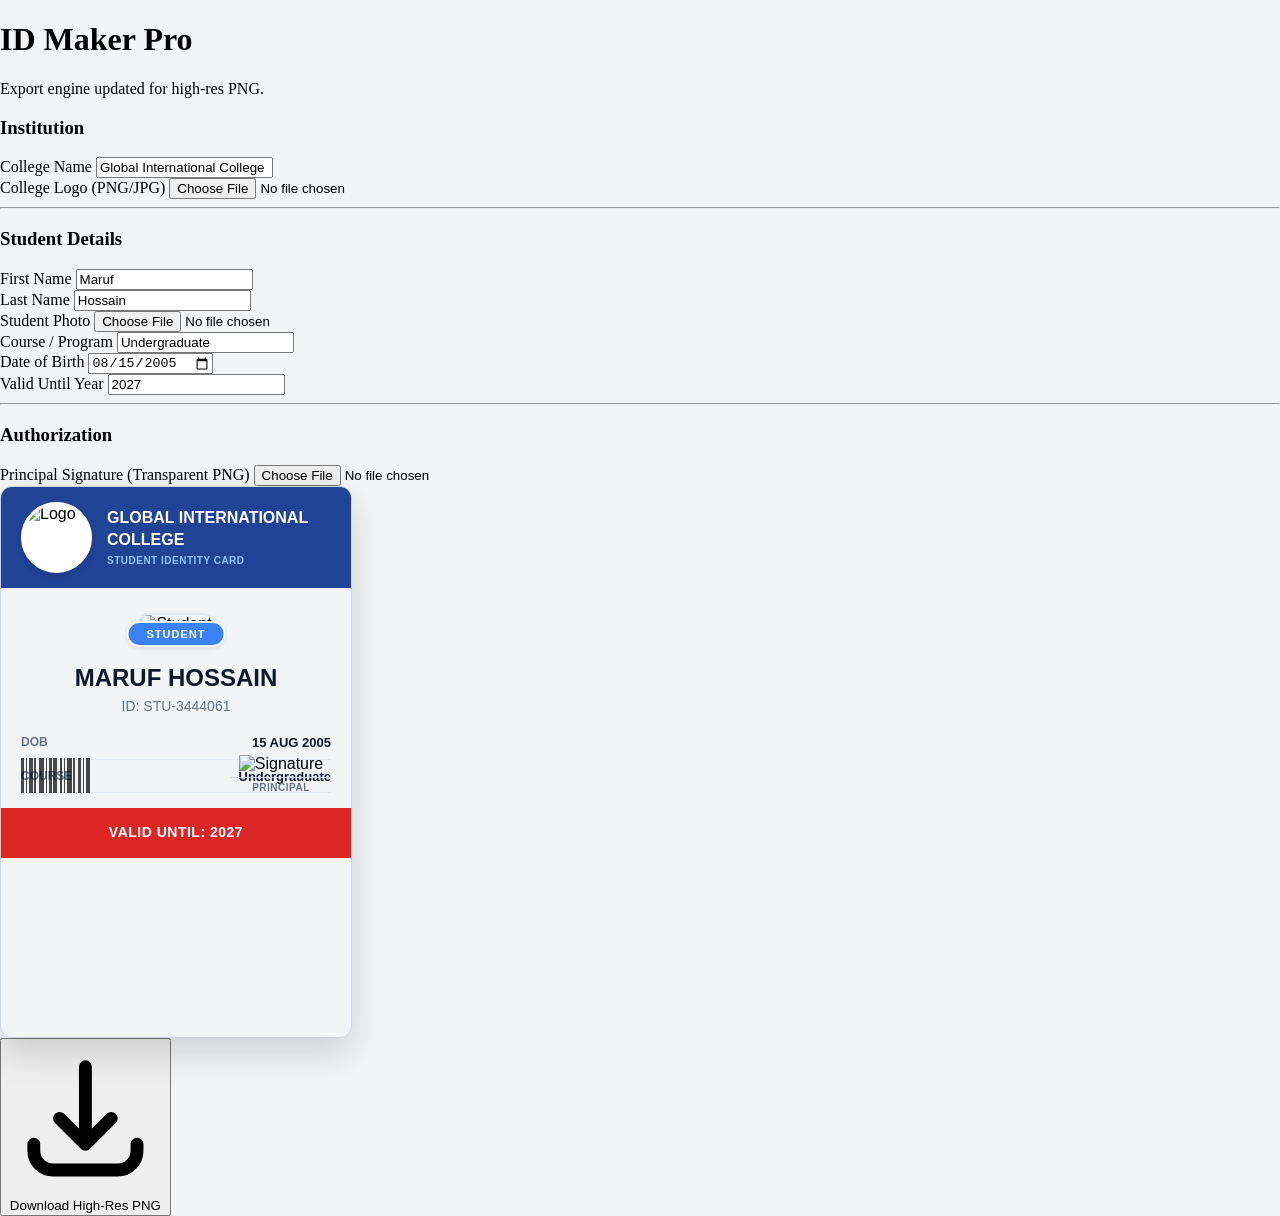
==== commit fcb75957: "Update index.html" ====
--- a/Card/index.html
+++ b/Card/index.html
@@ -1,4 +1,4 @@
-```html
+
 <!DOCTYPE html>
 <html lang="en">
 <head>
@@ -6,7 +6,7 @@
     <meta name="viewport" content="width=device-width, initial-scale=1.0">
     <title>Professional ID Card Generator</title>
     
-    <!-- Tailwind CSS -->
+    <!-- Tailwind CSS for the App UI (The card itself uses inline CSS to ensure strict rules) -->
     <script src="https://cdn.tailwindcss.com"></script>
     
     <!-- html2canvas -->
@@ -14,307 +14,351 @@
 
     <style>
         body {
-            background-color: #f0f4f8;
-            font-family: -apple-system, BlinkMacSystemFont, 'Segoe UI', Roboto, Helvetica, Arial, sans-serif;
+            background-color: #f3f4f6;
             margin: 0;
             padding: 0;
             overflow-x: hidden;
         }
 
-        /* Custom Scrollbar for form */
-        .custom-scrollbar::-webkit-scrollbar {
-            width: 8px;
+        /* Custom Scrollbar */
+        .custom-scrollbar::-webkit-scrollbar { width: 6px; }
+        .custom-scrollbar::-webkit-scrollbar-track { background: transparent; }
+        .custom-scrollbar::-webkit-scrollbar-thumb { background: #cbd5e1; border-radius: 4px; }
+        .custom-scrollbar::-webkit-scrollbar-thumb:hover { background: #94a3b8; }
+
+        /* 
+           CRITICAL FIX 1: 
+           Strictly enforce web-safe font and standard rendering on the ID card.
+        */
+        .safe-font {
+            font-family: Arial, Helvetica, sans-serif !important;
+            letter-spacing: normal !important;
+            -webkit-font-smoothing: antialiased;
         }
-        .custom-scrollbar::-webkit-scrollbar-track {
-            background: #f1f5f9; 
+
+        /* Responsive Wrapper to scale the fixed 350x550 card visually */
+        #previewWrapper {
+            transform-origin: top center;
+            transition: transform 0.2s ease-in-out;
         }
-        .custom-scrollbar::-webkit-scrollbar-thumb {
-            background: #cbd5e1; 
-            border-radius: 4px;
-        }
-        .custom-scrollbar::-webkit-scrollbar-thumb:hover {
-            background: #94a3b8; 
-        }
-
-        /* Ensure card font is completely web-safe for html2canvas */
-        .id-card-font {
-            font-family: Arial, Helvetica, sans-serif;
-            line-height: normal; /* Prevents text clipping in canvas */
+
+        @media (min-width: 768px) {
+            #previewWrapper {
+                transform-origin: center center;
+            }
         }
     </style>
 </head>
-<body class="h-screen w-screen flex flex-col md:flex-row overflow-hidden">
-
-    <!-- LEFT COLUMN: Form Inputs -->
-    <div class="w-full md:w-5/12 lg:w-1/3 bg-white h-[50vh] md:h-full border-b md:border-b-0 md:border-r border-gray-200 shadow-lg z-10 flex flex-col">
-        <div class="p-5 border-b border-gray-100 bg-gray-50 flex-shrink-0">
-            <h1 class="text-xl font-bold text-gray-800">ID Card Generator</h1>
-            <p class="text-xs text-gray-500 mt-1">Fill out the details to generate your card.</p>
+<body class="h-screen w-screen flex flex-col md:flex-row overflow-hidden font-sans">
+
+    <!-- LEFT COLUMN: Form -->
+    <div class="w-full md:w-5/12 lg:w-1/3 bg-white h-[55vh] md:h-full border-b md:border-b-0 md:border-r border-gray-200 shadow-xl z-20 flex flex-col relative">
+        <div class="p-5 border-b border-gray-100 bg-white sticky top-0 z-10">
+            <h1 class="text-xl font-extrabold text-blue-900 tracking-tight">ID Maker Pro</h1>
+            <p class="text-xs text-gray-500 font-medium mt-1">Export engine updated for high-res PNG.</p>
         </div>
 
-        <div class="p-5 overflow-y-auto custom-scrollbar flex-1 space-y-5">
-            <!-- College Details -->
-            <div class="space-y-3">
-                <h3 class="text-xs font-bold text-gray-400 uppercase">Institution</h3>
+        <div class="p-5 overflow-y-auto custom-scrollbar flex-1 space-y-6 bg-gray-50/50">
+            
+            <!-- Institution -->
+            <div class="space-y-4">
+                <div class="flex items-center gap-2 mb-2">
+                    <div class="h-4 w-1 bg-blue-600 rounded"></div>
+                    <h3 class="text-sm font-bold text-gray-800 uppercase tracking-wider">Institution</h3>
+                </div>
                 <div>
-                    <label class="block text-xs font-semibold text-gray-700 mb-1">College Name</label>
-                    <input type="text" id="inCollegeName" value="Global International College" class="w-full px-3 py-2 border border-gray-300 rounded focus:ring-2 focus:ring-blue-500 focus:border-blue-500 outline-none text-sm transition-colors">
+                    <label class="block text-xs font-semibold text-gray-700 mb-1.5">College Name</label>
+                    <input type="text" id="inCollegeName" value="Global International College" class="w-full px-3 py-2.5 border border-gray-300 rounded-lg focus:ring-2 focus:ring-blue-500 focus:border-blue-500 outline-none text-sm transition-all shadow-sm">
                 </div>
                 <div>
-                    <label class="block text-xs font-semibold text-gray-700 mb-1">College Logo (Monogram)</label>
-                    <input type="file" id="inLogo" accept="image/*" class="w-full text-xs text-gray-500 file:mr-3 file:py-1.5 file:px-3 file:rounded file:border-0 file:text-xs file:font-semibold file:bg-blue-50 file:text-blue-700 hover:file:bg-blue-100 transition-colors">
+                    <label class="block text-xs font-semibold text-gray-700 mb-1.5">College Logo (PNG/JPG)</label>
+                    <input type="file" id="inLogo" accept="image/*" class="w-full text-sm text-gray-500 file:mr-4 file:py-2 file:px-4 file:rounded-md file:border-0 file:text-xs file:font-bold file:bg-blue-50 file:text-blue-700 hover:file:bg-blue-100 transition-colors cursor-pointer border border-gray-200 rounded-lg bg-white">
                 </div>
             </div>
 
-            <hr class="border-gray-100">
-
-            <!-- Student Details -->
-            <div class="space-y-3">
-                <h3 class="text-xs font-bold text-gray-400 uppercase">Student Data</h3>
-                <div class="grid grid-cols-2 gap-3">
+            <hr class="border-gray-200">
+
+            <!-- Student Data -->
+            <div class="space-y-4">
+                <div class="flex items-center gap-2 mb-2">
+                    <div class="h-4 w-1 bg-blue-600 rounded"></div>
+                    <h3 class="text-sm font-bold text-gray-800 uppercase tracking-wider">Student Details</h3>
+                </div>
+                <div class="grid grid-cols-2 gap-4">
                     <div>
-                        <label class="block text-xs font-semibold text-gray-700 mb-1">First Name</label>
-                        <input type="text" id="inFirstName" value="Maruf" class="w-full px-3 py-2 border border-gray-300 rounded focus:ring-2 focus:ring-blue-500 outline-none text-sm">
+                        <label class="block text-xs font-semibold text-gray-700 mb-1.5">First Name</label>
+                        <input type="text" id="inFirstName" value="Maruf" class="w-full px-3 py-2.5 border border-gray-300 rounded-lg focus:ring-2 focus:ring-blue-500 outline-none text-sm shadow-sm">
                     </div>
                     <div>
-                        <label class="block text-xs font-semibold text-gray-700 mb-1">Last Name</label>
-                        <input type="text" id="inLastName" value="Hossain" class="w-full px-3 py-2 border border-gray-300 rounded focus:ring-2 focus:ring-blue-500 outline-none text-sm">
+                        <label class="block text-xs font-semibold text-gray-700 mb-1.5">Last Name</label>
+                        <input type="text" id="inLastName" value="Hossain" class="w-full px-3 py-2.5 border border-gray-300 rounded-lg focus:ring-2 focus:ring-blue-500 outline-none text-sm shadow-sm">
                     </div>
                 </div>
                 <div>
-                    <label class="block text-xs font-semibold text-gray-700 mb-1">Student Photo</label>
-                    <input type="file" id="inPhoto" accept="image/*" class="w-full text-xs text-gray-500 file:mr-3 file:py-1.5 file:px-3 file:rounded file:border-0 file:text-xs file:font-semibold file:bg-blue-50 file:text-blue-700 hover:file:bg-blue-100 transition-colors">
-                </div>
-                <div class="grid grid-cols-2 gap-3">
+                    <label class="block text-xs font-semibold text-gray-700 mb-1.5">Student Photo</label>
+                    <input type="file" id="inPhoto" accept="image/*" class="w-full text-sm text-gray-500 file:mr-4 file:py-2 file:px-4 file:rounded-md file:border-0 file:text-xs file:font-bold file:bg-blue-50 file:text-blue-700 hover:file:bg-blue-100 transition-colors cursor-pointer border border-gray-200 rounded-lg bg-white">
+                </div>
+                <div>
+                    <label class="block text-xs font-semibold text-gray-700 mb-1.5">Course / Program</label>
+                    <input type="text" id="inCourse" value="Undergraduate" class="w-full px-3 py-2.5 border border-gray-300 rounded-lg focus:ring-2 focus:ring-blue-500 outline-none text-sm shadow-sm">
+                </div>
+                <div class="grid grid-cols-2 gap-4">
                     <div>
-                        <label class="block text-xs font-semibold text-gray-700 mb-1">Date of Birth</label>
-                        <input type="date" id="inDOB" value="2005-08-15" class="w-full px-3 py-2 border border-gray-300 rounded focus:ring-2 focus:ring-blue-500 outline-none text-sm">
+                        <label class="block text-xs font-semibold text-gray-700 mb-1.5">Date of Birth</label>
+                        <input type="date" id="inDOB" value="2005-08-15" class="w-full px-3 py-2.5 border border-gray-300 rounded-lg focus:ring-2 focus:ring-blue-500 outline-none text-sm shadow-sm">
                     </div>
                     <div>
-                        <label class="block text-xs font-semibold text-gray-700 mb-1">Valid Until Year</label>
-                        <input type="number" id="inExpiry" value="2027" class="w-full px-3 py-2 border border-gray-300 rounded focus:ring-2 focus:ring-blue-500 outline-none text-sm">
+                        <label class="block text-xs font-semibold text-gray-700 mb-1.5">Valid Until Year</label>
+                        <input type="number" id="inExpiry" value="2027" class="w-full px-3 py-2.5 border border-gray-300 rounded-lg focus:ring-2 focus:ring-blue-500 outline-none text-sm shadow-sm">
                     </div>
                 </div>
             </div>
 
-            <hr class="border-gray-100">
-
-            <!-- Authorization -->
-            <div class="space-y-3 pb-6">
-                <h3 class="text-xs font-bold text-gray-400 uppercase">Authorization</h3>
+            <hr class="border-gray-200">
+
+            <!-- Signatures -->
+            <div class="space-y-4 pb-10">
+                <div class="flex items-center gap-2 mb-2">
+                    <div class="h-4 w-1 bg-blue-600 rounded"></div>
+                    <h3 class="text-sm font-bold text-gray-800 uppercase tracking-wider">Authorization</h3>
+                </div>
                 <div>
-                    <label class="block text-xs font-semibold text-gray-700 mb-1">Principal Signature</label>
-                    <input type="file" id="inSignature" accept="image/*" class="w-full text-xs text-gray-500 file:mr-3 file:py-1.5 file:px-3 file:rounded file:border-0 file:text-xs file:font-semibold file:bg-blue-50 file:text-blue-700 hover:file:bg-blue-100 transition-colors">
+                    <label class="block text-xs font-semibold text-gray-700 mb-1.5">Principal Signature (Transparent PNG)</label>
+                    <input type="file" id="inSignature" accept="image/*" class="w-full text-sm text-gray-500 file:mr-4 file:py-2 file:px-4 file:rounded-md file:border-0 file:text-xs file:font-bold file:bg-blue-50 file:text-blue-700 hover:file:bg-blue-100 transition-colors cursor-pointer border border-gray-200 rounded-lg bg-white">
                 </div>
             </div>
         </div>
     </div>
 
-    <!-- RIGHT COLUMN: Live Preview -->
-    <div id="previewContainer" class="w-full md:w-7/12 lg:w-2/3 h-[50vh] md:h-full relative flex flex-col items-center justify-center p-4 bg-[#e2e8f0]">
+    <!-- RIGHT COLUMN: Preview & Download -->
+    <div id="previewContainer" class="w-full md:w-7/12 lg:w-2/3 h-[45vh] md:h-full relative flex flex-col items-center justify-center p-4 bg-[#e2e8f0] overflow-hidden">
         
-        <!-- Wrapper handles CSS scaling so the DOM node remains exact dimensions -->
-        <div id="scaleWrapper" class="transition-transform duration-200 origin-top md:origin-center mt-4 md:mt-0">
+        <!-- Background Pattern -->
+        <div class="absolute inset-0 opacity-20 pointer-events-none" style="background-image: radial-gradient(#94a3b8 1px, transparent 1px); background-size: 20px 20px;"></div>
+
+        <!-- Scale Wrapper: ONLY affects view, DOES NOT scale the DOM element inherently -->
+        <div id="previewWrapper" class="relative z-10 flex items-center justify-center pt-8 md:pt-0">
             
-            <!-- THE ID CARD - FIXED DIMENSIONS -->
-            <div id="idCard" class="bg-white id-card-font relative box-border overflow-hidden" 
-                 style="width: 350px; height: 550px; border-radius: 12px; box-shadow: 0 10px 25px rgba(0,0,0,0.15); border: 1px solid #e2e8f0;">
-                
-                <!-- Card Header -->
-                <div class="h-[95px] flex items-center px-4 box-border relative" style="background-color: #1e3a8a;">
-                    <!-- Logo Container -->
-                    <div class="w-[65px] h-[65px] bg-white rounded-full flex items-center justify-center shrink-0 overflow-hidden" style="border: 2px solid white;">
-                        <img id="outLogo" src="https://placehold.co/100x100/ffffff/1e3a8a?text=LOGO" alt="Logo" class="w-[55px] h-[55px] object-contain">
-                    </div>
-                    <!-- College Name -->
-                    <div class="ml-4 w-[240px]">
-                        <h2 id="outCollegeName" class="text-white font-bold" style="font-size: 16px; margin: 0; padding: 0;">GLOBAL INTERNATIONAL COLLEGE</h2>
-                        <p class="text-blue-200 font-normal mt-1" style="font-size: 10px; margin: 0; padding: 0;">STUDENT IDENTITY CARD</p>
-                    </div>
-                </div>
-
-                <!-- Card Body -->
-                <div class="pt-6 px-6 flex flex-col items-center relative box-border" style="height: 405px;">
+            <!-- 
+                CRITICAL FIX 2: THE ID CARD 
+                - Fixed 350x550.
+                - No Tailwind clipping classes (no truncate, no overflow-hidden on text).
+                - Block/Flex layout specifically designed to let text breathe.
+            -->
+            <div id="idCard" class="safe-font bg-white relative box-border flex flex-col" 
+                 style="width: 350px; height: 550px; border-radius: 12px; box-shadow: 0 15px 35px rgba(0,0,0,0.15); border: 1px solid #cbd5e1; overflow: hidden;">
+                
+                <!-- HEADER (Blue) -->
+                <div style="background-color: #214396; min-height: 100px; padding: 15px 20px; display: flex; align-items: center; box-sizing: border-box; flex-shrink: 0;">
+                    <!-- Logo -->
+                    <div style="width: 65px; height: 65px; border-radius: 50%; background-color: white; border: 3px solid white; display: flex; align-items: center; justify-content: center; overflow: hidden; flex-shrink: 0; box-shadow: 0 4px 6px rgba(0,0,0,0.1);">
+                        <img id="outLogo" src="https://placehold.co/150x150/ffffff/214396?text=LOGO" alt="Logo" style="width: 100%; height: 100%; object-fit: contain;">
+                    </div>
+                    <!-- College Text -->
+                    <div style="margin-left: 15px; display: flex; flex-direction: column; justify-content: center;">
+                        <!-- CRITICAL FIX: line-height 1.4, padding-bottom to prevent clipping -->
+                        <div id="outCollegeName" style="color: white; font-weight: 800; font-size: 16px; line-height: 1.4; text-transform: uppercase; padding-bottom: 4px;">
+                            GLOBAL INTERNATIONAL COLLEGE
+                        </div>
+                        <div style="color: #93c5fd; font-size: 10px; font-weight: bold; letter-spacing: 0.5px; line-height: 1.2;">
+                            STUDENT IDENTITY CARD
+                        </div>
+                    </div>
+                </div>
+
+                <!-- BODY (White) -->
+                <div style="flex: 1; display: flex; flex-direction: column; align-items: center; padding: 25px 20px 15px 20px; position: relative; box-sizing: border-box;">
                     
-                    <!-- Student Photo -->
-                    <div class="w-[130px] h-[150px] relative mb-2">
-                        <img id="outPhoto" src="https://placehold.co/200x240/f1f5f9/94a3b8?text=PHOTO" alt="Student" class="w-full h-full object-cover" style="border-radius: 8px; border: 2px solid #e2e8f0;">
-                        <!-- Student Tag -->
-                        <div class="absolute -bottom-3 left-1/2" style="transform: translateX(-50%); background-color: #2563eb; color: white; padding: 4px 16px; border-radius: 12px; font-size: 11px; font-weight: bold; border: 2px solid white;">
+                    <!-- Photo -->
+                    <div style="position: relative; margin-bottom: 20px;">
+                        <img id="outPhoto" src="https://placehold.co/240x280/f1f5f9/94a3b8?text=PHOTO" alt="Student" style="width: 130px; height: 150px; object-fit: cover; border-radius: 10px; border: 2px solid #e2e8f0; box-shadow: 0 4px 10px rgba(0,0,0,0.05);">
+                        <div style="position: absolute; bottom: -12px; left: 50%; transform: translateX(-50%); background-color: #3b82f6; color: white; padding: 5px 18px; border-radius: 20px; font-size: 11px; font-weight: 900; letter-spacing: 1px; border: 2px solid white; box-shadow: 0 2px 5px rgba(0,0,0,0.1); white-space: nowrap;">
                             STUDENT
                         </div>
                     </div>
 
-                    <!-- Name -->
-                    <h3 id="outFullName" class="font-bold text-center mt-6 text-[#111827] w-full truncate" style="font-size: 22px; margin-bottom: 2px;">
+                    <!-- 
+                        CRITICAL FIX 3: STUDENT NAME 
+                        - line-height: 1.5
+                        - Generous padding 
+                        - word-wrap break-word instead of truncate
+                        - No hidden overflow
+                    -->
+                    <div id="outFullName" style="width: 100%; text-align: center; font-size: 24px; font-weight: 900; color: #0f172a; line-height: 1.5; padding: 5px 0 2px 0; word-wrap: break-word; text-transform: uppercase;">
                         MARUF HOSSAIN
-                    </h3>
+                    </div>
                     
                     <!-- ID Number -->
-                    <p class="text-center text-[#6b7280] mb-5 w-full" style="font-size: 13px;">
-                        ID: <span id="outIdNumber">STU-1234567</span>
-                    </p>
+                    <div style="font-size: 14px; color: #64748b; font-weight: 500; margin-bottom: 20px; line-height: 1.2;">
+                        ID: <span id="outIdNumber">STU-3610082</span>
+                    </div>
 
                     <!-- Details Table -->
-                    <div class="w-full px-2 mt-2">
-                        <div class="flex justify-between border-b border-gray-200 pb-2 mb-2">
-                            <span style="font-size: 12px; color: #6b7280; font-weight: bold;">DOB</span>
-                            <span id="outDOB" style="font-size: 13px; color: #111827; font-weight: bold;">15 AUG 2005</span>
-                        </div>
-                        <div class="flex justify-between border-b border-gray-200 pb-2">
-                            <span style="font-size: 12px; color: #6b7280; font-weight: bold;">COURSE</span>
-                            <span style="font-size: 13px; color: #111827; font-weight: bold;">Undergraduate</span>
-                        </div>
-                    </div>
-
-                    <!-- Dummy Barcode & Signature Row -->
-                    <div class="absolute bottom-4 left-6 right-6 flex justify-between items-end">
-                        <!-- Barcode Visual -->
-                        <div class="w-[100px] h-[30px] opacity-60 flex gap-[2px]">
-                            <div style="width: 3px; height: 100%; background: black;"></div>
-                            <div style="width: 1px; height: 100%; background: black;"></div>
-                            <div style="width: 4px; height: 100%; background: black;"></div>
-                            <div style="width: 2px; height: 100%; background: black;"></div>
-                            <div style="width: 5px; height: 100%; background: black;"></div>
-                            <div style="width: 1px; height: 100%; background: black;"></div>
-                            <div style="width: 3px; height: 100%; background: black;"></div>
-                            <div style="width: 4px; height: 100%; background: black;"></div>
-                            <div style="width: 2px; height: 100%; background: black;"></div>
-                            <div style="width: 1px; height: 100%; background: black;"></div>
-                            <div style="width: 5px; height: 100%; background: black;"></div>
-                            <div style="width: 2px; height: 100%; background: black;"></div>
-                            <div style="width: 3px; height: 100%; background: black;"></div>
-                            <div style="width: 1px; height: 100%; background: black;"></div>
-                            <div style="width: 4px; height: 100%; background: black;"></div>
-                            <div style="width: 3px; height: 100%; background: black;"></div>
-                            <div style="width: 2px; height: 100%; background: black;"></div>
-                            <div style="width: 5px; height: 100%; background: black;"></div>
-                            <div style="width: 1px; height: 100%; background: black;"></div>
+                    <div style="width: 100%; padding: 0 10px; display: flex; flex-direction: column; gap: 8px;">
+                        <!-- DOB -->
+                        <div style="display: flex; justify-content: space-between; border-bottom: 1px solid #e2e8f0; padding-bottom: 6px;">
+                            <span style="font-size: 12px; color: #64748b; font-weight: 700; line-height: 1.4;">DOB</span>
+                            <span id="outDOB" style="font-size: 13px; color: #0f172a; font-weight: 800; line-height: 1.4;">15 AUG 2005</span>
+                        </div>
+                        <!-- Course -->
+                        <div style="display: flex; justify-content: space-between; border-bottom: 1px solid #e2e8f0; padding-bottom: 6px;">
+                            <span style="font-size: 12px; color: #64748b; font-weight: 700; line-height: 1.4;">COURSE</span>
+                            <span id="outCourse" style="font-size: 13px; color: #0f172a; font-weight: 800; line-height: 1.4; text-align: right; max-width: 160px; word-wrap: break-word;">Undergraduate</span>
+                        </div>
+                    </div>
+
+                    <!-- Barcode & Signature Wrapper (Absolute at bottom of white section) -->
+                    <div style="position: absolute; bottom: 15px; left: 20px; right: 20px; display: flex; justify-content: space-between; align-items: flex-end;">
+                        
+                        <!-- CSS Barcode Mockup (Guaranteed to render in html2canvas) -->
+                        <div style="display: flex; height: 35px; align-items: flex-end; opacity: 0.7;">
+                            <div style="width: 3px; height: 100%; background: #000; margin-right: 2px;"></div>
+                            <div style="width: 1px; height: 100%; background: #000; margin-right: 2px;"></div>
+                            <div style="width: 4px; height: 100%; background: #000; margin-right: 1px;"></div>
+                            <div style="width: 2px; height: 100%; background: #000; margin-right: 3px;"></div>
+                            <div style="width: 5px; height: 100%; background: #000; margin-right: 2px;"></div>
+                            <div style="width: 1px; height: 100%; background: #000; margin-right: 2px;"></div>
+                            <div style="width: 3px; height: 100%; background: #000; margin-right: 1px;"></div>
+                            <div style="width: 4px; height: 100%; background: #000; margin-right: 3px;"></div>
+                            <div style="width: 2px; height: 100%; background: #000; margin-right: 2px;"></div>
+                            <div style="width: 1px; height: 100%; background: #000; margin-right: 2px;"></div>
+                            <div style="width: 5px; height: 100%; background: #000; margin-right: 1px;"></div>
+                            <div style="width: 2px; height: 100%; background: #000; margin-right: 3px;"></div>
+                            <div style="width: 3px; height: 100%; background: #000; margin-right: 2px;"></div>
+                            <div style="width: 1px; height: 100%; background: #000; margin-right: 2px;"></div>
+                            <div style="width: 4px; height: 100%; background: #000;"></div>
                         </div>
 
                         <!-- Signature -->
-                        <div class="flex flex-col items-center justify-end" style="width: 90px;">
-                            <img id="outSignature" src="https://placehold.co/100x40/ffffff/000000?text=Sign" alt="Signature" style="height: 35px; object-fit: contain; margin-bottom: 2px;">
-                            <div style="width: 100%; height: 1px; background-color: #9ca3af; margin-bottom: 4px;"></div>
-                            <span style="font-size: 10px; color: #6b7280; font-weight: bold;">PRINCIPAL</span>
-                        </div>
-                    </div>
-                </div>
-
-                <!-- Footer Expiry -->
-                <div class="absolute bottom-0 w-full h-[50px] flex items-center justify-center box-border" style="background-color: #dc2626;">
-                    <span id="outExpiryText" style="color: white; font-weight: bold; font-size: 14px;">
+                        <div style="display: flex; flex-direction: column; items-center; width: 100px;">
+                            <div style="height: 40px; width: 100%; display: flex; justify-content: center; align-items: flex-end; margin-bottom: 4px;">
+                                <img id="outSignature" src="https://placehold.co/100x40/ffffff/000000?text=Sign" alt="Signature" style="max-width: 100%; max-height: 100%; object-fit: contain;">
+                            </div>
+                            <div style="width: 100%; height: 1px; background-color: #cbd5e1; margin-bottom: 4px;"></div>
+                            <div style="text-align: center; font-size: 10px; color: #64748b; font-weight: 800; letter-spacing: 0.5px;">PRINCIPAL</div>
+                        </div>
+                    </div>
+                </div>
+
+                <!-- FOOTER (Red) -->
+                <div style="background-color: #dc2626; height: 50px; width: 100%; display: flex; align-items: center; justify-content: center; flex-shrink: 0;">
+                    <div id="outExpiryText" style="color: white; font-weight: 800; font-size: 14px; letter-spacing: 0.5px; line-height: 1.4;">
                         VALID UNTIL: 2027
-                    </span>
+                    </div>
                 </div>
             </div>
             
         </div>
 
         <!-- Download Button -->
-        <button id="downloadBtn" class="absolute bottom-6 bg-blue-600 hover:bg-blue-700 text-white font-bold py-3 px-6 rounded shadow-lg transition-transform hover:scale-105 active:scale-95 flex items-center gap-2 z-20">
-            <svg xmlns="http://www.w3.org/2000/svg" class="h-5 w-5" viewBox="0 0 20 20" fill="currentColor">
-                <path fill-rule="evenodd" d="M3 17a1 1 0 011-1h12a1 1 0 110 2H4a1 1 0 01-1-1zm3.293-7.707a1 1 0 011.414 0L9 10.586V3a1 1 0 112 0v7.586l1.293-1.293a1 1 0 111.414 1.414l-3 3a1 1 0 01-1.414 0l-3-3a1 1 0 010-1.414z" clip-rule="evenodd" />
+        <button id="downloadBtn" class="absolute bottom-6 md:bottom-8 bg-blue-700 hover:bg-blue-800 text-white font-bold py-3.5 px-8 rounded-full shadow-[0_8px_20px_rgba(29,78,216,0.3)] transition-all hover:-translate-y-1 active:translate-y-0 flex items-center gap-3 z-30 ring-4 ring-blue-700/20">
+            <svg xmlns="http://www.w3.org/2000/svg" class="h-6 w-6" fill="none" viewBox="0 0 24 24" stroke="currentColor" stroke-width="2">
+                <path stroke-linecap="round" stroke-linejoin="round" d="M4 16v1a3 3 0 003 3h10a3 3 0 003-3v-1m-4-4l-4 4m0 0l-4-4m4 4V4" />
             </svg>
-            Download ID Card
+            <span id="btnText" class="text-sm tracking-wide">Download High-Res PNG</span>
         </button>
     </div>
 
     <script>
         document.addEventListener('DOMContentLoaded', () => {
             
-            // Generate Random ID on load
+            // 1. Setup Random ID
             document.getElementById('outIdNumber').textContent = 'STU-' + Math.floor(1000000 + Math.random() * 9000000);
 
-            // Responsive Scaling Logic to ensure fixed DOM size while fitting small screens visually
-            const resizeCard = () => {
+            // 2. Responsive UI Scaling (Keeps the 350x550 box visible on small screens)
+            const handleResize = () => {
                 const container = document.getElementById('previewContainer');
-                const wrapper = document.getElementById('scaleWrapper');
-                const cardWidth = 350;
-                const cardHeight = 550;
-                
-                // Calculate available space (with some padding for UI elements)
-                const availableWidth = container.clientWidth - 40;
-                const availableHeight = container.clientHeight - 120; // Room for download button
-                
-                // Determine scale required
-                const scaleX = availableWidth / cardWidth;
-                const scaleY = availableHeight / cardHeight;
-                
-                // Apply scale (max scale 1 - don't stretch beyond original)
-                const scale = Math.min(scaleX, scaleY, 1);
+                const wrapper = document.getElementById('previewWrapper');
+                
+                // Fixed Dimensions of the card
+                const CARD_W = 350;
+                const CARD_H = 550;
+                
+                // Available space padding
+                const paddingX = 40; 
+                const paddingY = 120; // Room for button
+                
+                const availW = container.clientWidth - paddingX;
+                const availH = container.clientHeight - paddingY;
+                
+                const scaleX = availW / CARD_W;
+                const scaleY = availH / CARD_H;
+                
+                // Scale down if needed, but don't scale up beyond 1
+                let scale = Math.min(scaleX, scaleY, 1);
                 
                 wrapper.style.transform = `scale(${scale})`;
             };
 
-            window.addEventListener('resize', resizeCard);
-            resizeCard(); // Initial call
-
-            // Format Date Function
-            const formatDOB = (dateString) => {
-                if (!dateString) return '';
-                const date = new Date(dateString);
-                if (isNaN(date)) return dateString;
-                const options = { day: 'numeric', month: 'short', year: 'numeric' };
-                // Uppercase strictly applied in JS, not CSS, to prevent html2canvas clipping
-                return date.toLocaleDateString('en-GB', options).toUpperCase();
-            };
-
-            // String updating function (applies standard JS toUpperCase)
-            const updateText = (inputId, outId, isUppercase = false, formatter = null) => {
+            window.addEventListener('resize', handleResize);
+            // Run once on load, and again slightly after to ensure flexbox settled
+            handleResize();
+            setTimeout(handleResize, 50);
+
+            // 3. Form Data Binding
+            const bindText = (inputId, outputId, isUpper = false) => {
                 const input = document.getElementById(inputId);
-                const output = document.getElementById(outId);
-
-                const applyFormat = (val) => {
-                    let res = val;
-                    if (formatter) res = formatter(res);
-                    if (isUppercase && res) res = res.toUpperCase();
-                    return res || '...';
+                const output = document.getElementById(outputId);
+                
+                const update = () => {
+                    let val = input.value || '...';
+                    if(isUpper) val = val.toUpperCase();
+                    output.textContent = val;
+                };
+                
+                input.addEventListener('input', update);
+                update();
+            };
+
+            // College Name
+            bindText('inCollegeName', 'outCollegeName', true);
+            // Course
+            bindText('inCourse', 'outCourse');
+
+            // Name combination
+            const updateName = () => {
+                const f = document.getElementById('inFirstName').value;
+                const l = document.getElementById('inLastName').value;
+                document.getElementById('outFullName').textContent = `${f} ${l}`.trim().toUpperCase() || 'STUDENT NAME';
+            };
+            document.getElementById('inFirstName').addEventListener('input', updateName);
+            document.getElementById('inLastName').addEventListener('input', updateName);
+            updateName();
+
+            // DOB Formatter
+            const updateDOB = () => {
+                const val = document.getElementById('inDOB').value;
+                if(!val) {
+                    document.getElementById('outDOB').textContent = '...';
+                    return;
                 }
-
-                input.addEventListener('input', (e) => {
-                    output.textContent = applyFormat(e.target.value);
-                });
-                
-                // Initialize
-                output.textContent = applyFormat(input.value);
-            };
-
-            // Full Name special handler
-            const updateFullName = () => {
-                const first = document.getElementById('inFirstName').value || '';
-                const last = document.getElementById('inLastName').value || '';
-                const fullName = `${first} ${last}`.trim().toUpperCase();
-                document.getElementById('outFullName').textContent = fullName || 'STUDENT NAME';
-            }
-            document.getElementById('inFirstName').addEventListener('input', updateFullName);
-            document.getElementById('inLastName').addEventListener('input', updateFullName);
-
-            // Expiry special handler
+                const d = new Date(val);
+                if(isNaN(d)) return;
+                document.getElementById('outDOB').textContent = d.toLocaleDateString('en-GB', { day: 'numeric', month: 'short', year: 'numeric' }).toUpperCase();
+            };
+            document.getElementById('inDOB').addEventListener('input', updateDOB);
+            updateDOB();
+
+            // Expiry
             const updateExpiry = () => {
-                const year = document.getElementById('inExpiry').value;
-                document.getElementById('outExpiryText').textContent = `VALID UNTIL: ${year || 'YYYY'}`;
-            }
+                const val = document.getElementById('inExpiry').value;
+                document.getElementById('outExpiryText').textContent = `VALID UNTIL: ${val || 'YYYY'}`;
+            };
             document.getElementById('inExpiry').addEventListener('input', updateExpiry);
-
-            // Initialize Texts
-            updateText('inCollegeName', 'outCollegeName', true);
-            updateText('inDOB', 'outDOB', false, formatDOB);
-            updateFullName();
             updateExpiry();
 
-            // Image Upload Handler
-            const bindImage = (inputId, outId) => {
+            // 4. Image Upload Binding
+            const bindImage = (inputId, outputId) => {
                 const input = document.getElementById(inputId);
-                const output = document.getElementById(outId);
-
-                input.addEventListener('change', function(e) {
+                const output = document.getElementById(outputId);
+                
+                input.addEventListener('change', (e) => {
                     const file = e.target.files[0];
                     if (file) {
                         const reader = new FileReader();
-                        reader.onload = function(event) {
+                        reader.onload = (event) => {
                             output.src = event.target.result;
-                        }
+                        };
                         reader.readAsDataURL(file);
                     }
                 });
@@ -324,51 +368,60 @@
             bindImage('inPhoto', 'outPhoto');
             bindImage('inSignature', 'outSignature');
 
-            // Download using html2canvas
-            document.getElementById('downloadBtn').addEventListener('click', () => {
+            // 5. CRITICAL FIX 4 & 5: html2canvas Capture Logic
+            const downloadBtn = document.getElementById('downloadBtn');
+            
+            downloadBtn.addEventListener('click', () => {
                 const card = document.getElementById('idCard');
-                const btn = document.getElementById('downloadBtn');
-                
-                const originalText = btn.innerHTML;
-                btn.innerHTML = 'Generating Image...';
-                btn.classList.add('opacity-75', 'pointer-events-none');
-                
-                // Momentarily reset scale just to be 100% perfectly safe during capture, 
-                // though html2canvas usually targets the unscaled node size anyway.
-                const wrapper = document.getElementById('scaleWrapper');
+                const wrapper = document.getElementById('previewWrapper');
+                const btnText = document.getElementById('btnText');
+                
+                // UI feedback
+                const originalText = btnText.innerText;
+                btnText.innerText = 'Processing...';
+                downloadBtn.classList.add('opacity-75', 'pointer-events-none');
+                
+                // Store current scale and reset to 1 temporarily to guarantee perfect 1:1 DOM layout
                 const currentTransform = wrapper.style.transform;
                 wrapper.style.transform = 'scale(1)';
 
+                // CRITICAL FIX 4: Wait 500ms for DOM to reflow/settle after un-scaling
                 setTimeout(() => {
+                    
+                    // CRITICAL FIX 5: Specific html2canvas configuration requested
                     html2canvas(card, {
-                        scale: 3, // Crisp resolution
-                        useCORS: true,
-                        logging: false,
-                        backgroundColor: null
+                        scale: 3,             // High resolution
+                        useCORS: true,        // Allow external images if any
+                        logging: true,        // Enable logs for debugging
+                        backgroundColor: null // Maintain rounded corners
                     }).then(canvas => {
-                        // Restore scale immediately
+                        // Restore original scale immediately
                         wrapper.style.transform = currentTransform;
 
-                        // Trigger download
+                        // Create and trigger download link
                         const link = document.createElement('a');
-                        const fName = document.getElementById('inFirstName').value || 'Student';
+                        const fName = document.getElementById('inFirstName').value.trim() || 'Student';
                         link.download = `ID_Card_${fName}.png`;
                         link.href = canvas.toDataURL('image/png');
                         link.click();
                         
-                        btn.innerHTML = originalText;
-                        btn.classList.remove('opacity-75', 'pointer-events-none');
+                        // Reset button UI
+                        btnText.innerText = originalText;
+                        downloadBtn.classList.remove('opacity-75', 'pointer-events-none');
+                        
                     }).catch(err => {
+                        console.error('html2canvas error:', err);
                         wrapper.style.transform = currentTransform;
-                        console.error('Error generating image:', err);
-                        alert('Could not generate the ID card.');
-                        btn.innerHTML = originalText;
-                        btn.classList.remove('opacity-75', 'pointer-events-none');
+                        alert('An error occurred while generating the image. Please try again.');
+                        
+                        // Reset button UI
+                        btnText.innerText = originalText;
+                        downloadBtn.classList.remove('opacity-75', 'pointer-events-none');
                     });
-                }, 100); // Tiny timeout to let the scale(1) render if needed
+                    
+                }, 500); // The required 500ms timeout
             });
         });
     </script>
 </body>
 </html>
-```
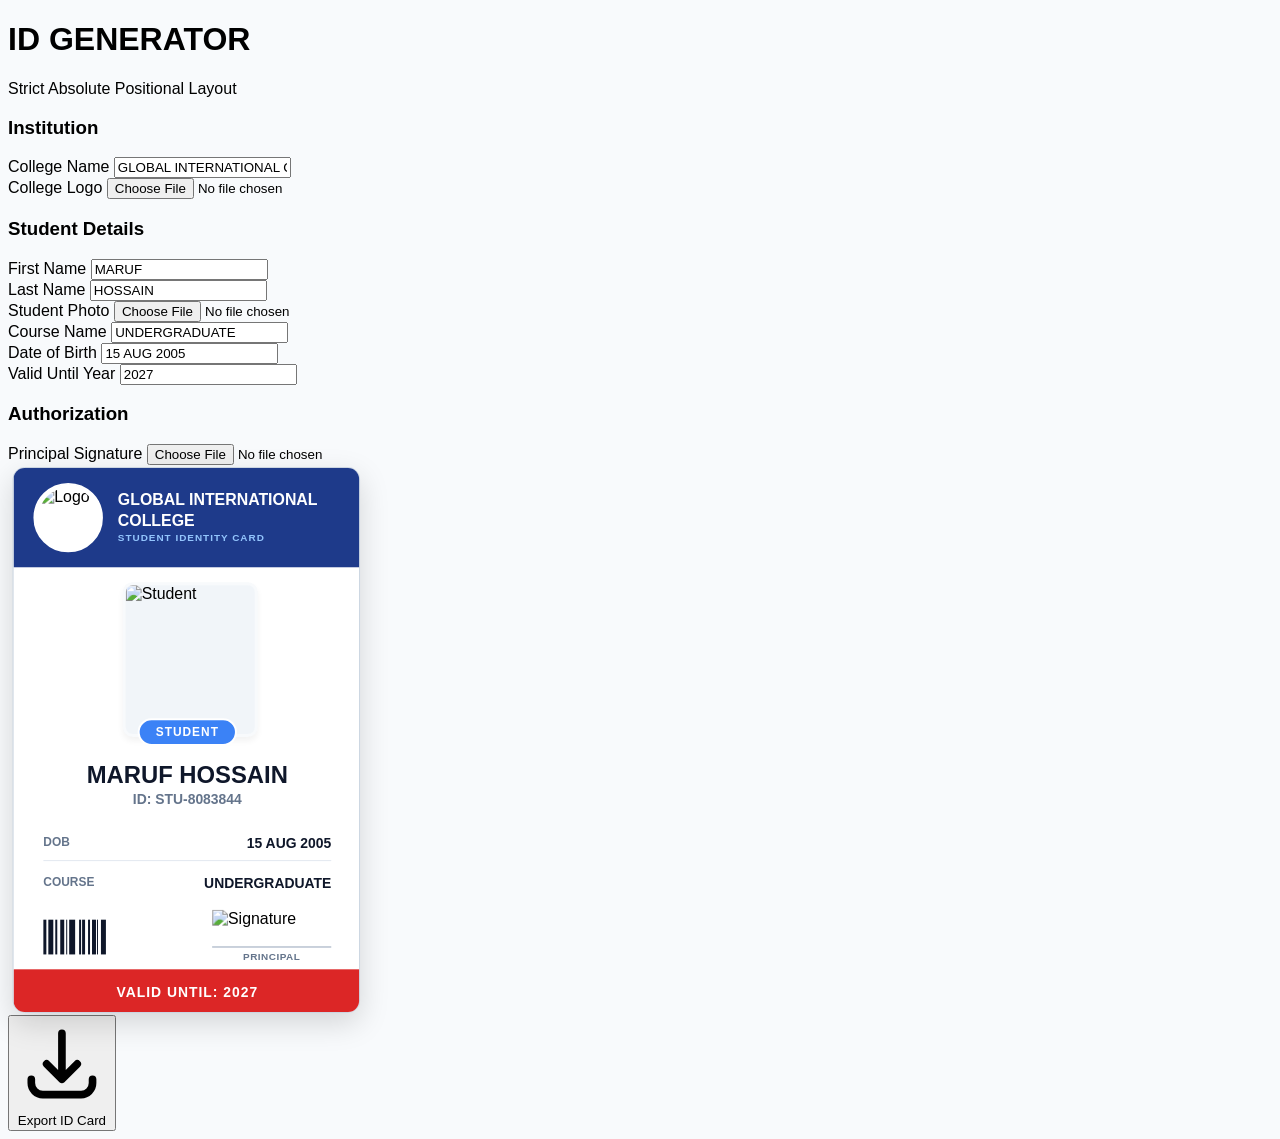
==== commit 8edd6332: "Update print statement from 'Hello' to 'Goodbye'" ====
--- a/Card/index.html
+++ b/Card/index.html
@@ -4,422 +4,385 @@
 <head>
     <meta charset="UTF-8">
     <meta name="viewport" content="width=device-width, initial-scale=1.0">
-    <title>Professional ID Card Generator</title>
+    <title>Perfect Student ID Generator</title>
     
-    <!-- Tailwind CSS for the App UI (The card itself uses inline CSS to ensure strict rules) -->
     <script src="https://cdn.tailwindcss.com"></script>
-    
-    <!-- html2canvas -->
     <script src="https://cdnjs.cloudflare.com/ajax/libs/html2canvas/1.4.1/html2canvas.min.js"></script>
 
     <style>
-        body {
-            background-color: #f3f4f6;
-            margin: 0;
-            padding: 0;
-            overflow-x: hidden;
-        }
-
-        /* Custom Scrollbar */
-        .custom-scrollbar::-webkit-scrollbar { width: 6px; }
-        .custom-scrollbar::-webkit-scrollbar-track { background: transparent; }
-        .custom-scrollbar::-webkit-scrollbar-thumb { background: #cbd5e1; border-radius: 4px; }
-        .custom-scrollbar::-webkit-scrollbar-thumb:hover { background: #94a3b8; }
-
+        /* Base styles */
+        body { font-family: 'Segoe UI', Tahoma, Geneva, Verdana, sans-serif; background-color: #f8fafc; overflow-x: hidden; }
+        
         /* 
-           CRITICAL FIX 1: 
-           Strictly enforce web-safe font and standard rendering on the ID card.
+           REQUIREMENT 1: STRICT CARD DIMENSIONS
+           No max-width, no percentages. Fixed 350x550.
         */
-        .safe-font {
-            font-family: Arial, Helvetica, sans-serif !important;
-            letter-spacing: normal !important;
-            -webkit-font-smoothing: antialiased;
-        }
-
-        /* Responsive Wrapper to scale the fixed 350x550 card visually */
-        #previewWrapper {
-            transform-origin: top center;
-            transition: transform 0.2s ease-in-out;
-        }
-
-        @media (min-width: 768px) {
-            #previewWrapper {
-                transform-origin: center center;
-            }
-        }
+        #id-card {
+            width: 350px;
+            height: 550px;
+            background-color: #ffffff;
+            position: relative; /* Context for absolute children */
+            box-sizing: border-box;
+            border-radius: 12px;
+            overflow: hidden; /* For rounded corners only */
+            /* REQUIREMENT 4: Safe standard fonts */
+            font-family: Arial, Helvetica, sans-serif; 
+            box-shadow: 0 10px 30px rgba(0,0,0,0.15);
+            border: 1px solid #cbd5e1;
+        }
+
+        /* 
+           REQUIREMENT 3: ABSOLUTE POSITIONING FOR ALL ELEMENTS
+           Every single element inside the card has exact coordinates.
+        */
+        .abs-header-bg {
+            position: absolute; top: 0px; left: 0px; width: 350px; height: 100px;
+            background-color: #1e3a8a; /* Deep blue */
+        }
+        
+        .abs-logo-box {
+            position: absolute; top: 15px; left: 20px; width: 70px; height: 70px;
+            background-color: white; border-radius: 50%; padding: 3px; border: 2px solid white;
+            box-sizing: border-box;
+        }
+        .abs-logo-img { width: 100%; height: 100%; object-fit: cover; border-radius: 50%; display: block; }
+        
+        .abs-college-name {
+            position: absolute; top: 22px; left: 105px; width: 225px;
+            color: #ffffff; font-size: 16px; font-weight: 800; line-height: 1.3;
+        }
+        .abs-subtitle {
+            position: absolute; top: 65px; left: 105px; width: 225px;
+            color: #93c5fd; font-size: 10px; font-weight: bold; letter-spacing: 1px;
+        }
+
+        .abs-photo-box {
+            position: absolute; top: 115px; left: 110px; width: 130px; height: 150px;
+            background-color: #f1f5f9; border: 3px solid #f8fafc; border-radius: 10px;
+            overflow: hidden; box-shadow: 0 4px 6px rgba(0,0,0,0.05);
+        }
+        .abs-photo-img { width: 100%; height: 100%; object-fit: cover; display: block; }
+        
+        /* 
+           REQUIREMENT 2: BADGE FIX
+           Using Flexbox for perfect vertical and horizontal centering.
+           Removed strict line-height that was causing the cutoff.
+        */
+        .abs-badge {
+            position: absolute; top: 252px; left: 125px; width: 100px; height: 28px;
+            background-color: #3b82f6; color: white;
+            border-radius: 14px; font-size: 12px; font-weight: bold; letter-spacing: 1px;
+            border: 2px solid white; box-sizing: border-box;
+            display: flex; justify-content: center; align-items: center; /* PERFECT CENTERING */
+            z-index: 10;
+        }
+
+        .abs-student-name {
+            position: absolute; top: 295px; left: 15px; width: 320px;
+            text-align: center; color: #0f172a; font-size: 24px; font-weight: 900;
+        }
+        .abs-id-number {
+            position: absolute; top: 325px; left: 15px; width: 320px;
+            text-align: center; color: #64748b; font-size: 14px; font-weight: bold;
+        }
+
+        /* Strict mapping for details to prevent overlap */
+        .abs-label-dob { position: absolute; top: 370px; left: 30px; width: 50px; font-size: 12px; color: #64748b; font-weight: bold; }
+        .abs-val-dob { position: absolute; top: 370px; left: 120px; width: 200px; text-align: right; font-size: 14px; font-weight: 800; color: #0f172a; }
+        
+        .abs-divider-1 { position: absolute; top: 395px; left: 30px; width: 290px; height: 1px; background-color: #e2e8f0; }
+        
+        .abs-label-course { position: absolute; top: 410px; left: 30px; width: 70px; font-size: 12px; color: #64748b; font-weight: bold; }
+        .abs-val-course { position: absolute; top: 410px; left: 110px; width: 210px; text-align: right; font-size: 14px; font-weight: 800; color: #0f172a; }
+
+        /* Bottom Section Mapping */
+        .abs-barcode-box {
+            position: absolute; top: 455px; left: 30px; width: 90px; height: 35px;
+            display: flex; align-items: flex-end;
+        }
+        .abs-sig-img { 
+            position: absolute; top: 445px; left: 200px; width: 120px; height: 35px; 
+            object-fit: contain; display: block;
+        }
+        .abs-sig-line { 
+            position: absolute; top: 482px; left: 200px; width: 120px; height: 1px; 
+            background-color: #94a3b8; 
+        }
+        .abs-sig-text { 
+            position: absolute; top: 487px; left: 200px; width: 120px; 
+            text-align: center; font-size: 10px; color: #64748b; font-weight: bold; letter-spacing: 0.5px;
+        }
+
+        .abs-footer-bg {
+            position: absolute; top: 505px; left: 0; width: 350px; height: 45px;
+            background-color: #dc2626; /* Red */
+        }
+        .abs-footer-text {
+            position: absolute; top: 505px; left: 0; width: 350px; height: 45px;
+            color: #ffffff; font-size: 14px; font-weight: bold; letter-spacing: 1px;
+            display: flex; justify-content: center; align-items: center;
+        }
+
+        /* App UI Specific */
+        .preview-wrapper {
+            transition: transform 0.2s ease-out;
+            transform-origin: center center;
+        }
+        .custom-scroll::-webkit-scrollbar { width: 6px; }
+        .custom-scroll::-webkit-scrollbar-thumb { background-color: #cbd5e1; border-radius: 4px; }
     </style>
 </head>
-<body class="h-screen w-screen flex flex-col md:flex-row overflow-hidden font-sans">
-
-    <!-- LEFT COLUMN: Form -->
-    <div class="w-full md:w-5/12 lg:w-1/3 bg-white h-[55vh] md:h-full border-b md:border-b-0 md:border-r border-gray-200 shadow-xl z-20 flex flex-col relative">
-        <div class="p-5 border-b border-gray-100 bg-white sticky top-0 z-10">
-            <h1 class="text-xl font-extrabold text-blue-900 tracking-tight">ID Maker Pro</h1>
-            <p class="text-xs text-gray-500 font-medium mt-1">Export engine updated for high-res PNG.</p>
+<body class="h-screen w-screen flex flex-col md:flex-row overflow-hidden">
+
+    <div class="w-full md:w-[420px] h-[45vh] md:h-full bg-white border-r border-gray-200 shadow-xl flex flex-col z-20">
+        <div class="p-5 border-b border-gray-200 bg-slate-900 text-white">
+            <h1 class="text-xl font-black tracking-wide">ID GENERATOR</h1>
+            <p class="text-xs text-slate-400 font-medium mt-1">Strict Absolute Positional Layout</p>
         </div>
 
-        <div class="p-5 overflow-y-auto custom-scrollbar flex-1 space-y-6 bg-gray-50/50">
-            
-            <!-- Institution -->
-            <div class="space-y-4">
-                <div class="flex items-center gap-2 mb-2">
-                    <div class="h-4 w-1 bg-blue-600 rounded"></div>
-                    <h3 class="text-sm font-bold text-gray-800 uppercase tracking-wider">Institution</h3>
-                </div>
+        <div class="p-5 overflow-y-auto custom-scroll flex-1 space-y-6 bg-slate-50">
+            
+            <!-- REQUIREMENT 5: Inputs -->
+            <div class="bg-white p-4 rounded-xl border border-gray-200 shadow-sm">
+                <h3 class="text-xs font-black text-indigo-600 uppercase mb-4 tracking-wider">Institution</h3>
+                <div class="space-y-4">
+                    <div>
+                        <label class="block text-xs font-bold text-gray-700 mb-1">College Name</label>
+                        <input type="text" id="inpCollege" value="GLOBAL INTERNATIONAL COLLEGE" class="w-full px-3 py-2 text-sm border border-gray-300 rounded-md focus:border-indigo-500 focus:ring-1 focus:ring-indigo-500 outline-none uppercase font-semibold text-gray-800">
+                    </div>
+                    <div>
+                        <label class="block text-xs font-bold text-gray-700 mb-1">College Logo</label>
+                        <input type="file" id="inpLogo" accept="image/*" class="w-full text-xs text-gray-600 file:mr-3 file:py-1.5 file:px-3 file:rounded file:border-0 file:bg-indigo-50 file:text-indigo-700 file:font-semibold hover:file:bg-indigo-100 cursor-pointer border border-gray-200 rounded-md bg-gray-50">
+                    </div>
+                </div>
+            </div>
+
+            <div class="bg-white p-4 rounded-xl border border-gray-200 shadow-sm">
+                <h3 class="text-xs font-black text-indigo-600 uppercase mb-4 tracking-wider">Student Details</h3>
+                <div class="grid grid-cols-2 gap-4 mb-4">
+                    <div>
+                        <label class="block text-xs font-bold text-gray-700 mb-1">First Name</label>
+                        <input type="text" id="inpFirst" value="MARUF" class="w-full px-3 py-2 text-sm border border-gray-300 rounded-md focus:border-indigo-500 outline-none uppercase font-semibold text-gray-800">
+                    </div>
+                    <div>
+                        <label class="block text-xs font-bold text-gray-700 mb-1">Last Name</label>
+                        <input type="text" id="inpLast" value="HOSSAIN" class="w-full px-3 py-2 text-sm border border-gray-300 rounded-md focus:border-indigo-500 outline-none uppercase font-semibold text-gray-800">
+                    </div>
+                </div>
+                <div class="mb-4">
+                    <label class="block text-xs font-bold text-gray-700 mb-1">Student Photo</label>
+                    <input type="file" id="inpPhoto" accept="image/*" class="w-full text-xs text-gray-600 file:mr-3 file:py-1.5 file:px-3 file:rounded file:border-0 file:bg-indigo-50 file:text-indigo-700 file:font-semibold hover:file:bg-indigo-100 cursor-pointer border border-gray-200 rounded-md bg-gray-50">
+                </div>
+                <div class="mb-4">
+                    <label class="block text-xs font-bold text-gray-700 mb-1">Course Name</label>
+                    <input type="text" id="inpCourse" value="UNDERGRADUATE" class="w-full px-3 py-2 text-sm border border-gray-300 rounded-md focus:border-indigo-500 outline-none uppercase font-semibold text-gray-800">
+                </div>
+                <div class="grid grid-cols-2 gap-4">
+                    <div>
+                        <label class="block text-xs font-bold text-gray-700 mb-1">Date of Birth</label>
+                        <input type="text" id="inpDOB" value="15 AUG 2005" class="w-full px-3 py-2 text-sm border border-gray-300 rounded-md focus:border-indigo-500 outline-none uppercase font-semibold text-gray-800">
+                    </div>
+                    <div>
+                        <label class="block text-xs font-bold text-gray-700 mb-1">Valid Until Year</label>
+                        <input type="text" id="inpExpiry" value="2027" class="w-full px-3 py-2 text-sm border border-gray-300 rounded-md focus:border-indigo-500 outline-none font-semibold text-gray-800">
+                    </div>
+                </div>
+            </div>
+
+            <div class="bg-white p-4 rounded-xl border border-gray-200 shadow-sm mb-10">
+                <h3 class="text-xs font-black text-indigo-600 uppercase mb-4 tracking-wider">Authorization</h3>
                 <div>
-                    <label class="block text-xs font-semibold text-gray-700 mb-1.5">College Name</label>
-                    <input type="text" id="inCollegeName" value="Global International College" class="w-full px-3 py-2.5 border border-gray-300 rounded-lg focus:ring-2 focus:ring-blue-500 focus:border-blue-500 outline-none text-sm transition-all shadow-sm">
-                </div>
-                <div>
-                    <label class="block text-xs font-semibold text-gray-700 mb-1.5">College Logo (PNG/JPG)</label>
-                    <input type="file" id="inLogo" accept="image/*" class="w-full text-sm text-gray-500 file:mr-4 file:py-2 file:px-4 file:rounded-md file:border-0 file:text-xs file:font-bold file:bg-blue-50 file:text-blue-700 hover:file:bg-blue-100 transition-colors cursor-pointer border border-gray-200 rounded-lg bg-white">
-                </div>
-            </div>
-
-            <hr class="border-gray-200">
-
-            <!-- Student Data -->
-            <div class="space-y-4">
-                <div class="flex items-center gap-2 mb-2">
-                    <div class="h-4 w-1 bg-blue-600 rounded"></div>
-                    <h3 class="text-sm font-bold text-gray-800 uppercase tracking-wider">Student Details</h3>
-                </div>
-                <div class="grid grid-cols-2 gap-4">
-                    <div>
-                        <label class="block text-xs font-semibold text-gray-700 mb-1.5">First Name</label>
-                        <input type="text" id="inFirstName" value="Maruf" class="w-full px-3 py-2.5 border border-gray-300 rounded-lg focus:ring-2 focus:ring-blue-500 outline-none text-sm shadow-sm">
-                    </div>
-                    <div>
-                        <label class="block text-xs font-semibold text-gray-700 mb-1.5">Last Name</label>
-                        <input type="text" id="inLastName" value="Hossain" class="w-full px-3 py-2.5 border border-gray-300 rounded-lg focus:ring-2 focus:ring-blue-500 outline-none text-sm shadow-sm">
-                    </div>
-                </div>
-                <div>
-                    <label class="block text-xs font-semibold text-gray-700 mb-1.5">Student Photo</label>
-                    <input type="file" id="inPhoto" accept="image/*" class="w-full text-sm text-gray-500 file:mr-4 file:py-2 file:px-4 file:rounded-md file:border-0 file:text-xs file:font-bold file:bg-blue-50 file:text-blue-700 hover:file:bg-blue-100 transition-colors cursor-pointer border border-gray-200 rounded-lg bg-white">
-                </div>
-                <div>
-                    <label class="block text-xs font-semibold text-gray-700 mb-1.5">Course / Program</label>
-                    <input type="text" id="inCourse" value="Undergraduate" class="w-full px-3 py-2.5 border border-gray-300 rounded-lg focus:ring-2 focus:ring-blue-500 outline-none text-sm shadow-sm">
-                </div>
-                <div class="grid grid-cols-2 gap-4">
-                    <div>
-                        <label class="block text-xs font-semibold text-gray-700 mb-1.5">Date of Birth</label>
-                        <input type="date" id="inDOB" value="2005-08-15" class="w-full px-3 py-2.5 border border-gray-300 rounded-lg focus:ring-2 focus:ring-blue-500 outline-none text-sm shadow-sm">
-                    </div>
-                    <div>
-                        <label class="block text-xs font-semibold text-gray-700 mb-1.5">Valid Until Year</label>
-                        <input type="number" id="inExpiry" value="2027" class="w-full px-3 py-2.5 border border-gray-300 rounded-lg focus:ring-2 focus:ring-blue-500 outline-none text-sm shadow-sm">
-                    </div>
-                </div>
-            </div>
-
-            <hr class="border-gray-200">
-
-            <!-- Signatures -->
-            <div class="space-y-4 pb-10">
-                <div class="flex items-center gap-2 mb-2">
-                    <div class="h-4 w-1 bg-blue-600 rounded"></div>
-                    <h3 class="text-sm font-bold text-gray-800 uppercase tracking-wider">Authorization</h3>
-                </div>
-                <div>
-                    <label class="block text-xs font-semibold text-gray-700 mb-1.5">Principal Signature (Transparent PNG)</label>
-                    <input type="file" id="inSignature" accept="image/*" class="w-full text-sm text-gray-500 file:mr-4 file:py-2 file:px-4 file:rounded-md file:border-0 file:text-xs file:font-bold file:bg-blue-50 file:text-blue-700 hover:file:bg-blue-100 transition-colors cursor-pointer border border-gray-200 rounded-lg bg-white">
+                    <label class="block text-xs font-bold text-gray-700 mb-1">Principal Signature</label>
+                    <input type="file" id="inpSignature" accept="image/*" class="w-full text-xs text-gray-600 file:mr-3 file:py-1.5 file:px-3 file:rounded file:border-0 file:bg-indigo-50 file:text-indigo-700 file:font-semibold hover:file:bg-indigo-100 cursor-pointer border border-gray-200 rounded-md bg-gray-50">
                 </div>
             </div>
         </div>
     </div>
 
-    <!-- RIGHT COLUMN: Preview & Download -->
-    <div id="previewContainer" class="w-full md:w-7/12 lg:w-2/3 h-[45vh] md:h-full relative flex flex-col items-center justify-center p-4 bg-[#e2e8f0] overflow-hidden">
-        
-        <!-- Background Pattern -->
-        <div class="absolute inset-0 opacity-20 pointer-events-none" style="background-image: radial-gradient(#94a3b8 1px, transparent 1px); background-size: 20px 20px;"></div>
-
-        <!-- Scale Wrapper: ONLY affects view, DOES NOT scale the DOM element inherently -->
-        <div id="previewWrapper" class="relative z-10 flex items-center justify-center pt-8 md:pt-0">
-            
-            <!-- 
-                CRITICAL FIX 2: THE ID CARD 
-                - Fixed 350x550.
-                - No Tailwind clipping classes (no truncate, no overflow-hidden on text).
-                - Block/Flex layout specifically designed to let text breathe.
-            -->
-            <div id="idCard" class="safe-font bg-white relative box-border flex flex-col" 
-                 style="width: 350px; height: 550px; border-radius: 12px; box-shadow: 0 15px 35px rgba(0,0,0,0.15); border: 1px solid #cbd5e1; overflow: hidden;">
-                
-                <!-- HEADER (Blue) -->
-                <div style="background-color: #214396; min-height: 100px; padding: 15px 20px; display: flex; align-items: center; box-sizing: border-box; flex-shrink: 0;">
-                    <!-- Logo -->
-                    <div style="width: 65px; height: 65px; border-radius: 50%; background-color: white; border: 3px solid white; display: flex; align-items: center; justify-content: center; overflow: hidden; flex-shrink: 0; box-shadow: 0 4px 6px rgba(0,0,0,0.1);">
-                        <img id="outLogo" src="https://placehold.co/150x150/ffffff/214396?text=LOGO" alt="Logo" style="width: 100%; height: 100%; object-fit: contain;">
-                    </div>
-                    <!-- College Text -->
-                    <div style="margin-left: 15px; display: flex; flex-direction: column; justify-content: center;">
-                        <!-- CRITICAL FIX: line-height 1.4, padding-bottom to prevent clipping -->
-                        <div id="outCollegeName" style="color: white; font-weight: 800; font-size: 16px; line-height: 1.4; text-transform: uppercase; padding-bottom: 4px;">
-                            GLOBAL INTERNATIONAL COLLEGE
-                        </div>
-                        <div style="color: #93c5fd; font-size: 10px; font-weight: bold; letter-spacing: 0.5px; line-height: 1.2;">
-                            STUDENT IDENTITY CARD
-                        </div>
-                    </div>
-                </div>
-
-                <!-- BODY (White) -->
-                <div style="flex: 1; display: flex; flex-direction: column; align-items: center; padding: 25px 20px 15px 20px; position: relative; box-sizing: border-box;">
-                    
-                    <!-- Photo -->
-                    <div style="position: relative; margin-bottom: 20px;">
-                        <img id="outPhoto" src="https://placehold.co/240x280/f1f5f9/94a3b8?text=PHOTO" alt="Student" style="width: 130px; height: 150px; object-fit: cover; border-radius: 10px; border: 2px solid #e2e8f0; box-shadow: 0 4px 10px rgba(0,0,0,0.05);">
-                        <div style="position: absolute; bottom: -12px; left: 50%; transform: translateX(-50%); background-color: #3b82f6; color: white; padding: 5px 18px; border-radius: 20px; font-size: 11px; font-weight: 900; letter-spacing: 1px; border: 2px solid white; box-shadow: 0 2px 5px rgba(0,0,0,0.1); white-space: nowrap;">
-                            STUDENT
-                        </div>
-                    </div>
-
-                    <!-- 
-                        CRITICAL FIX 3: STUDENT NAME 
-                        - line-height: 1.5
-                        - Generous padding 
-                        - word-wrap break-word instead of truncate
-                        - No hidden overflow
-                    -->
-                    <div id="outFullName" style="width: 100%; text-align: center; font-size: 24px; font-weight: 900; color: #0f172a; line-height: 1.5; padding: 5px 0 2px 0; word-wrap: break-word; text-transform: uppercase;">
-                        MARUF HOSSAIN
-                    </div>
-                    
-                    <!-- ID Number -->
-                    <div style="font-size: 14px; color: #64748b; font-weight: 500; margin-bottom: 20px; line-height: 1.2;">
-                        ID: <span id="outIdNumber">STU-3610082</span>
-                    </div>
-
-                    <!-- Details Table -->
-                    <div style="width: 100%; padding: 0 10px; display: flex; flex-direction: column; gap: 8px;">
-                        <!-- DOB -->
-                        <div style="display: flex; justify-content: space-between; border-bottom: 1px solid #e2e8f0; padding-bottom: 6px;">
-                            <span style="font-size: 12px; color: #64748b; font-weight: 700; line-height: 1.4;">DOB</span>
-                            <span id="outDOB" style="font-size: 13px; color: #0f172a; font-weight: 800; line-height: 1.4;">15 AUG 2005</span>
-                        </div>
-                        <!-- Course -->
-                        <div style="display: flex; justify-content: space-between; border-bottom: 1px solid #e2e8f0; padding-bottom: 6px;">
-                            <span style="font-size: 12px; color: #64748b; font-weight: 700; line-height: 1.4;">COURSE</span>
-                            <span id="outCourse" style="font-size: 13px; color: #0f172a; font-weight: 800; line-height: 1.4; text-align: right; max-width: 160px; word-wrap: break-word;">Undergraduate</span>
-                        </div>
-                    </div>
-
-                    <!-- Barcode & Signature Wrapper (Absolute at bottom of white section) -->
-                    <div style="position: absolute; bottom: 15px; left: 20px; right: 20px; display: flex; justify-content: space-between; align-items: flex-end;">
-                        
-                        <!-- CSS Barcode Mockup (Guaranteed to render in html2canvas) -->
-                        <div style="display: flex; height: 35px; align-items: flex-end; opacity: 0.7;">
-                            <div style="width: 3px; height: 100%; background: #000; margin-right: 2px;"></div>
-                            <div style="width: 1px; height: 100%; background: #000; margin-right: 2px;"></div>
-                            <div style="width: 4px; height: 100%; background: #000; margin-right: 1px;"></div>
-                            <div style="width: 2px; height: 100%; background: #000; margin-right: 3px;"></div>
-                            <div style="width: 5px; height: 100%; background: #000; margin-right: 2px;"></div>
-                            <div style="width: 1px; height: 100%; background: #000; margin-right: 2px;"></div>
-                            <div style="width: 3px; height: 100%; background: #000; margin-right: 1px;"></div>
-                            <div style="width: 4px; height: 100%; background: #000; margin-right: 3px;"></div>
-                            <div style="width: 2px; height: 100%; background: #000; margin-right: 2px;"></div>
-                            <div style="width: 1px; height: 100%; background: #000; margin-right: 2px;"></div>
-                            <div style="width: 5px; height: 100%; background: #000; margin-right: 1px;"></div>
-                            <div style="width: 2px; height: 100%; background: #000; margin-right: 3px;"></div>
-                            <div style="width: 3px; height: 100%; background: #000; margin-right: 2px;"></div>
-                            <div style="width: 1px; height: 100%; background: #000; margin-right: 2px;"></div>
-                            <div style="width: 4px; height: 100%; background: #000;"></div>
-                        </div>
-
-                        <!-- Signature -->
-                        <div style="display: flex; flex-direction: column; items-center; width: 100px;">
-                            <div style="height: 40px; width: 100%; display: flex; justify-content: center; align-items: flex-end; margin-bottom: 4px;">
-                                <img id="outSignature" src="https://placehold.co/100x40/ffffff/000000?text=Sign" alt="Signature" style="max-width: 100%; max-height: 100%; object-fit: contain;">
-                            </div>
-                            <div style="width: 100%; height: 1px; background-color: #cbd5e1; margin-bottom: 4px;"></div>
-                            <div style="text-align: center; font-size: 10px; color: #64748b; font-weight: 800; letter-spacing: 0.5px;">PRINCIPAL</div>
-                        </div>
-                    </div>
-                </div>
-
-                <!-- FOOTER (Red) -->
-                <div style="background-color: #dc2626; height: 50px; width: 100%; display: flex; align-items: center; justify-content: center; flex-shrink: 0;">
-                    <div id="outExpiryText" style="color: white; font-weight: 800; font-size: 14px; letter-spacing: 0.5px; line-height: 1.4;">
-                        VALID UNTIL: 2027
-                    </div>
-                </div>
+    <div id="previewContainer" class="flex-1 h-[55vh] md:h-full flex flex-col justify-center items-center relative bg-gray-200">
+        
+        <!-- Scalable wrapper purely for UI fitting -->
+        <div id="cardWrapper" class="preview-wrapper relative z-10 flex justify-center items-center">
+            
+            <!-- THE ACTUAL ID CARD (Fixed 350x550) -->
+            <div id="id-card">
+                
+                <div class="abs-header-bg"></div>
+                
+                <div class="abs-logo-box">
+                    <img id="outLogo" class="abs-logo-img" src="https://placehold.co/150x150/ffffff/1e40af?text=LOGO" alt="Logo">
+                </div>
+                <div id="outCollege" class="abs-college-name">GLOBAL INTERNATIONAL COLLEGE</div>
+                <div class="abs-subtitle">STUDENT IDENTITY CARD</div>
+
+                <div class="abs-photo-box">
+                    <img id="outPhoto" class="abs-photo-img" src="https://placehold.co/300x400/e2e8f0/64748b?text=PHOTO" alt="Student">
+                </div>
+                
+                <div class="abs-badge">STUDENT</div>
+                
+                <div id="outName" class="abs-student-name">MARUF HOSSAIN</div>
+                <div class="abs-id-number">ID: <span id="outIDNumber">STU-1234567</span></div>
+
+                <div class="abs-label-dob">DOB</div>
+                <div id="outDOB" class="abs-val-dob">15 AUG 2005</div>
+                
+                <div class="abs-divider-1"></div>
+                
+                <div class="abs-label-course">COURSE</div>
+                <div id="outCourse" class="abs-val-course">UNDERGRADUATE</div>
+
+                <!-- Pure CSS Barcode structure to avoid external font dependencies -->
+                <div class="abs-barcode-box">
+                    <div style="width: 3px; height: 100%; background: #0f172a; margin-right: 2px;"></div>
+                    <div style="width: 5px; height: 100%; background: #0f172a; margin-right: 2px;"></div>
+                    <div style="width: 2px; height: 100%; background: #0f172a; margin-right: 3px;"></div>
+                    <div style="width: 4px; height: 100%; background: #0f172a; margin-right: 2px;"></div>
+                    <div style="width: 1px; height: 100%; background: #0f172a; margin-right: 2px;"></div>
+                    <div style="width: 6px; height: 100%; background: #0f172a; margin-right: 4px;"></div>
+                    <div style="width: 2px; height: 100%; background: #0f172a; margin-right: 1px;"></div>
+                    <div style="width: 3px; height: 100%; background: #0f172a; margin-right: 3px;"></div>
+                    <div style="width: 2px; height: 100%; background: #0f172a; margin-right: 2px;"></div>
+                    <div style="width: 4px; height: 100%; background: #0f172a; margin-right: 1px;"></div>
+                    <div style="width: 1px; height: 100%; background: #0f172a; margin-right: 3px;"></div>
+                    <div style="width: 5px; height: 100%; background: #0f172a;"></div>
+                </div>
+
+                <img id="outSignature" class="abs-sig-img" src="https://placehold.co/200x80/ffffff/0f172a?text=Sign" alt="Signature">
+                <div class="abs-sig-line"></div>
+                <div class="abs-sig-text">PRINCIPAL</div>
+
+                <div class="abs-footer-bg"></div>
+                <div id="outExpiry" class="abs-footer-text">VALID UNTIL: 2027</div>
+
             </div>
-            
         </div>
 
-        <!-- Download Button -->
-        <button id="downloadBtn" class="absolute bottom-6 md:bottom-8 bg-blue-700 hover:bg-blue-800 text-white font-bold py-3.5 px-8 rounded-full shadow-[0_8px_20px_rgba(29,78,216,0.3)] transition-all hover:-translate-y-1 active:translate-y-0 flex items-center gap-3 z-30 ring-4 ring-blue-700/20">
-            <svg xmlns="http://www.w3.org/2000/svg" class="h-6 w-6" fill="none" viewBox="0 0 24 24" stroke="currentColor" stroke-width="2">
-                <path stroke-linecap="round" stroke-linejoin="round" d="M4 16v1a3 3 0 003 3h10a3 3 0 003-3v-1m-4-4l-4 4m0 0l-4-4m4 4V4" />
-            </svg>
-            <span id="btnText" class="text-sm tracking-wide">Download High-Res PNG</span>
+        <button id="btnDownload" class="absolute bottom-6 bg-slate-900 hover:bg-slate-800 text-white font-bold py-3 px-8 rounded-full shadow-2xl transition-all transform active:scale-95 z-30 flex items-center gap-2 border border-slate-700">
+            <svg class="w-5 h-5" fill="none" stroke="currentColor" viewBox="0 0 24 24"><path stroke-linecap="round" stroke-linejoin="round" stroke-width="2" d="M4 16v1a3 3 0 003 3h10a3 3 0 003-3v-1m-4-4l-4 4m0 0l-4-4m4 4V4"></path></svg>
+            <span id="btnText">Export ID Card</span>
         </button>
     </div>
 
     <script>
         document.addEventListener('DOMContentLoaded', () => {
             
-            // 1. Setup Random ID
-            document.getElementById('outIdNumber').textContent = 'STU-' + Math.floor(1000000 + Math.random() * 9000000);
-
-            // 2. Responsive UI Scaling (Keeps the 350x550 box visible on small screens)
-            const handleResize = () => {
-                const container = document.getElementById('previewContainer');
-                const wrapper = document.getElementById('previewWrapper');
-                
-                // Fixed Dimensions of the card
-                const CARD_W = 350;
-                const CARD_H = 550;
-                
-                // Available space padding
-                const paddingX = 40; 
-                const paddingY = 120; // Room for button
-                
-                const availW = container.clientWidth - paddingX;
-                const availH = container.clientHeight - paddingY;
-                
-                const scaleX = availW / CARD_W;
-                const scaleY = availH / CARD_H;
-                
-                // Scale down if needed, but don't scale up beyond 1
-                let scale = Math.min(scaleX, scaleY, 1);
-                
-                wrapper.style.transform = `scale(${scale})`;
+            // Generate Random Student ID Number
+            document.getElementById('outIDNumber').textContent = 'STU-' + Math.floor(1000000 + Math.random() * 9000000);
+
+            const cardWrapper = document.getElementById('cardWrapper');
+            const previewContainer = document.getElementById('previewContainer');
+            
+            // Function to scale the card purely for visual fit in the UI without modifying actual DOM size
+            const fitCardToScreen = () => {
+                const areaW = previewContainer.clientWidth;
+                const areaH = previewContainer.clientHeight;
+                const maxW = areaW - 40;
+                const maxH = areaH - 120; // Room for button
+                
+                const scaleW = maxW / 350;
+                const scaleH = maxH / 550;
+                
+                let scale = Math.min(scaleW, scaleH);
+                if (scale > 1) scale = 1; 
+                
+                cardWrapper.style.transform = `scale(${scale})`;
             };
 
-            window.addEventListener('resize', handleResize);
-            // Run once on load, and again slightly after to ensure flexbox settled
-            handleResize();
-            setTimeout(handleResize, 50);
-
-            // 3. Form Data Binding
-            const bindText = (inputId, outputId, isUpper = false) => {
-                const input = document.getElementById(inputId);
-                const output = document.getElementById(outputId);
-                
-                const update = () => {
-                    let val = input.value || '...';
+            window.addEventListener('resize', fitCardToScreen);
+            fitCardToScreen();
+            setTimeout(fitCardToScreen, 100);
+
+            // Bind Text Inputs
+            const bindInput = (inpId, outId, isUpper = true, prefix = '') => {
+                const inputEl = document.getElementById(inpId);
+                const outputEl = document.getElementById(outId);
+                inputEl.addEventListener('input', () => {
+                    let val = inputEl.value.trim();
                     if(isUpper) val = val.toUpperCase();
-                    output.textContent = val;
-                };
-                
-                input.addEventListener('input', update);
-                update();
+                    outputEl.textContent = prefix + val;
+                });
             };
 
-            // College Name
-            bindText('inCollegeName', 'outCollegeName', true);
-            // Course
-            bindText('inCourse', 'outCourse');
-
-            // Name combination
-            const updateName = () => {
-                const f = document.getElementById('inFirstName').value;
-                const l = document.getElementById('inLastName').value;
-                document.getElementById('outFullName').textContent = `${f} ${l}`.trim().toUpperCase() || 'STUDENT NAME';
+            bindInput('inpCollege', 'outCollege', true);
+            bindInput('inpCourse', 'outCourse', true);
+            bindInput('inpDOB', 'outDOB', true);
+            bindInput('inpExpiry', 'outExpiry', true, 'VALID UNTIL: ');
+
+            const updateFullName = () => {
+                const first = document.getElementById('inpFirst').value.trim();
+                const last = document.getElementById('inpLast').value.trim();
+                document.getElementById('outName').textContent = `${first} ${last}`.toUpperCase();
             };
-            document.getElementById('inFirstName').addEventListener('input', updateName);
-            document.getElementById('inLastName').addEventListener('input', updateName);
-            updateName();
-
-            // DOB Formatter
-            const updateDOB = () => {
-                const val = document.getElementById('inDOB').value;
-                if(!val) {
-                    document.getElementById('outDOB').textContent = '...';
-                    return;
-                }
-                const d = new Date(val);
-                if(isNaN(d)) return;
-                document.getElementById('outDOB').textContent = d.toLocaleDateString('en-GB', { day: 'numeric', month: 'short', year: 'numeric' }).toUpperCase();
-            };
-            document.getElementById('inDOB').addEventListener('input', updateDOB);
-            updateDOB();
-
-            // Expiry
-            const updateExpiry = () => {
-                const val = document.getElementById('inExpiry').value;
-                document.getElementById('outExpiryText').textContent = `VALID UNTIL: ${val || 'YYYY'}`;
-            };
-            document.getElementById('inExpiry').addEventListener('input', updateExpiry);
-            updateExpiry();
-
-            // 4. Image Upload Binding
-            const bindImage = (inputId, outputId) => {
-                const input = document.getElementById(inputId);
-                const output = document.getElementById(outputId);
-                
-                input.addEventListener('change', (e) => {
+            document.getElementById('inpFirst').addEventListener('input', updateFullName);
+            document.getElementById('inpLast').addEventListener('input', updateFullName);
+
+            // Bind Image Uploads
+            const bindImage = (inpId, outId) => {
+                document.getElementById(inpId).addEventListener('change', (e) => {
                     const file = e.target.files[0];
                     if (file) {
                         const reader = new FileReader();
                         reader.onload = (event) => {
-                            output.src = event.target.result;
+                            document.getElementById(outId).src = event.target.result;
                         };
                         reader.readAsDataURL(file);
                     }
                 });
             };
 
-            bindImage('inLogo', 'outLogo');
-            bindImage('inPhoto', 'outPhoto');
-            bindImage('inSignature', 'outSignature');
-
-            // 5. CRITICAL FIX 4 & 5: html2canvas Capture Logic
-            const downloadBtn = document.getElementById('downloadBtn');
-            
-            downloadBtn.addEventListener('click', () => {
-                const card = document.getElementById('idCard');
-                const wrapper = document.getElementById('previewWrapper');
-                const btnText = document.getElementById('btnText');
-                
-                // UI feedback
-                const originalText = btnText.innerText;
-                btnText.innerText = 'Processing...';
-                downloadBtn.classList.add('opacity-75', 'pointer-events-none');
-                
-                // Store current scale and reset to 1 temporarily to guarantee perfect 1:1 DOM layout
-                const currentTransform = wrapper.style.transform;
-                wrapper.style.transform = 'scale(1)';
-
-                // CRITICAL FIX 4: Wait 500ms for DOM to reflow/settle after un-scaling
+            bindImage('inpLogo', 'outLogo');
+            bindImage('inpPhoto', 'outPhoto');
+            bindImage('inpSignature', 'outSignature');
+
+            // REQUIREMENT 6: Precise Export Logic
+            const btnDownload = document.getElementById('btnDownload');
+            const btnText = document.getElementById('btnText');
+            
+            btnDownload.addEventListener('click', () => {
+                const targetCard = document.getElementById('id-card');
+                
+                // Loading State
+                btnDownload.disabled = true;
+                btnDownload.classList.add('opacity-50', 'cursor-not-allowed');
+                btnText.textContent = "Processing image...";
+                
+                // Temporarily remove scaling so html2canvas captures 1:1 at 350x550
+                const currentTransform = cardWrapper.style.transform;
+                cardWrapper.style.transform = 'scale(1)';
+                
+                // Wait 500ms for browser DOM to repaint unscaled version
                 setTimeout(() => {
-                    
-                    // CRITICAL FIX 5: Specific html2canvas configuration requested
-                    html2canvas(card, {
-                        scale: 3,             // High resolution
-                        useCORS: true,        // Allow external images if any
-                        logging: true,        // Enable logs for debugging
-                        backgroundColor: null // Maintain rounded corners
+                    html2canvas(targetCard, {
+                        scale: 3, // Multiplier for high resolution output
+                        useCORS: true,
+                        backgroundColor: '#ffffff',
+                        logging: false
                     }).then(canvas => {
-                        // Restore original scale immediately
-                        wrapper.style.transform = currentTransform;
-
-                        // Create and trigger download link
+                        // Restore Scale
+                        cardWrapper.style.transform = currentTransform;
+                        
+                        // Download
                         const link = document.createElement('a');
-                        const fName = document.getElementById('inFirstName').value.trim() || 'Student';
-                        link.download = `ID_Card_${fName}.png`;
+                        const fName = document.getElementById('inpFirst').value.trim() || 'Student';
+                        link.download = `ID_${fName}.png`;
                         link.href = canvas.toDataURL('image/png');
                         link.click();
                         
-                        // Reset button UI
-                        btnText.innerText = originalText;
-                        downloadBtn.classList.remove('opacity-75', 'pointer-events-none');
+                        // Reset State
+                        btnDownload.disabled = false;
+                        btnDownload.classList.remove('opacity-50', 'cursor-not-allowed');
+                        btnText.textContent = "Export ID Card";
                         
                     }).catch(err => {
-                        console.error('html2canvas error:', err);
-                        wrapper.style.transform = currentTransform;
-                        alert('An error occurred while generating the image. Please try again.');
-                        
-                        // Reset button UI
-                        btnText.innerText = originalText;
-                        downloadBtn.classList.remove('opacity-75', 'pointer-events-none');
+                        console.error(err);
+                        cardWrapper.style.transform = currentTransform;
+                        btnDownload.disabled = false;
+                        btnDownload.classList.remove('opacity-50', 'cursor-not-allowed');
+                        btnText.textContent = "Export Failed";
+                        alert("An error occurred during export.");
                     });
-                    
-                }, 500); // The required 500ms timeout
+                }, 500); 
             });
         });
     </script>
